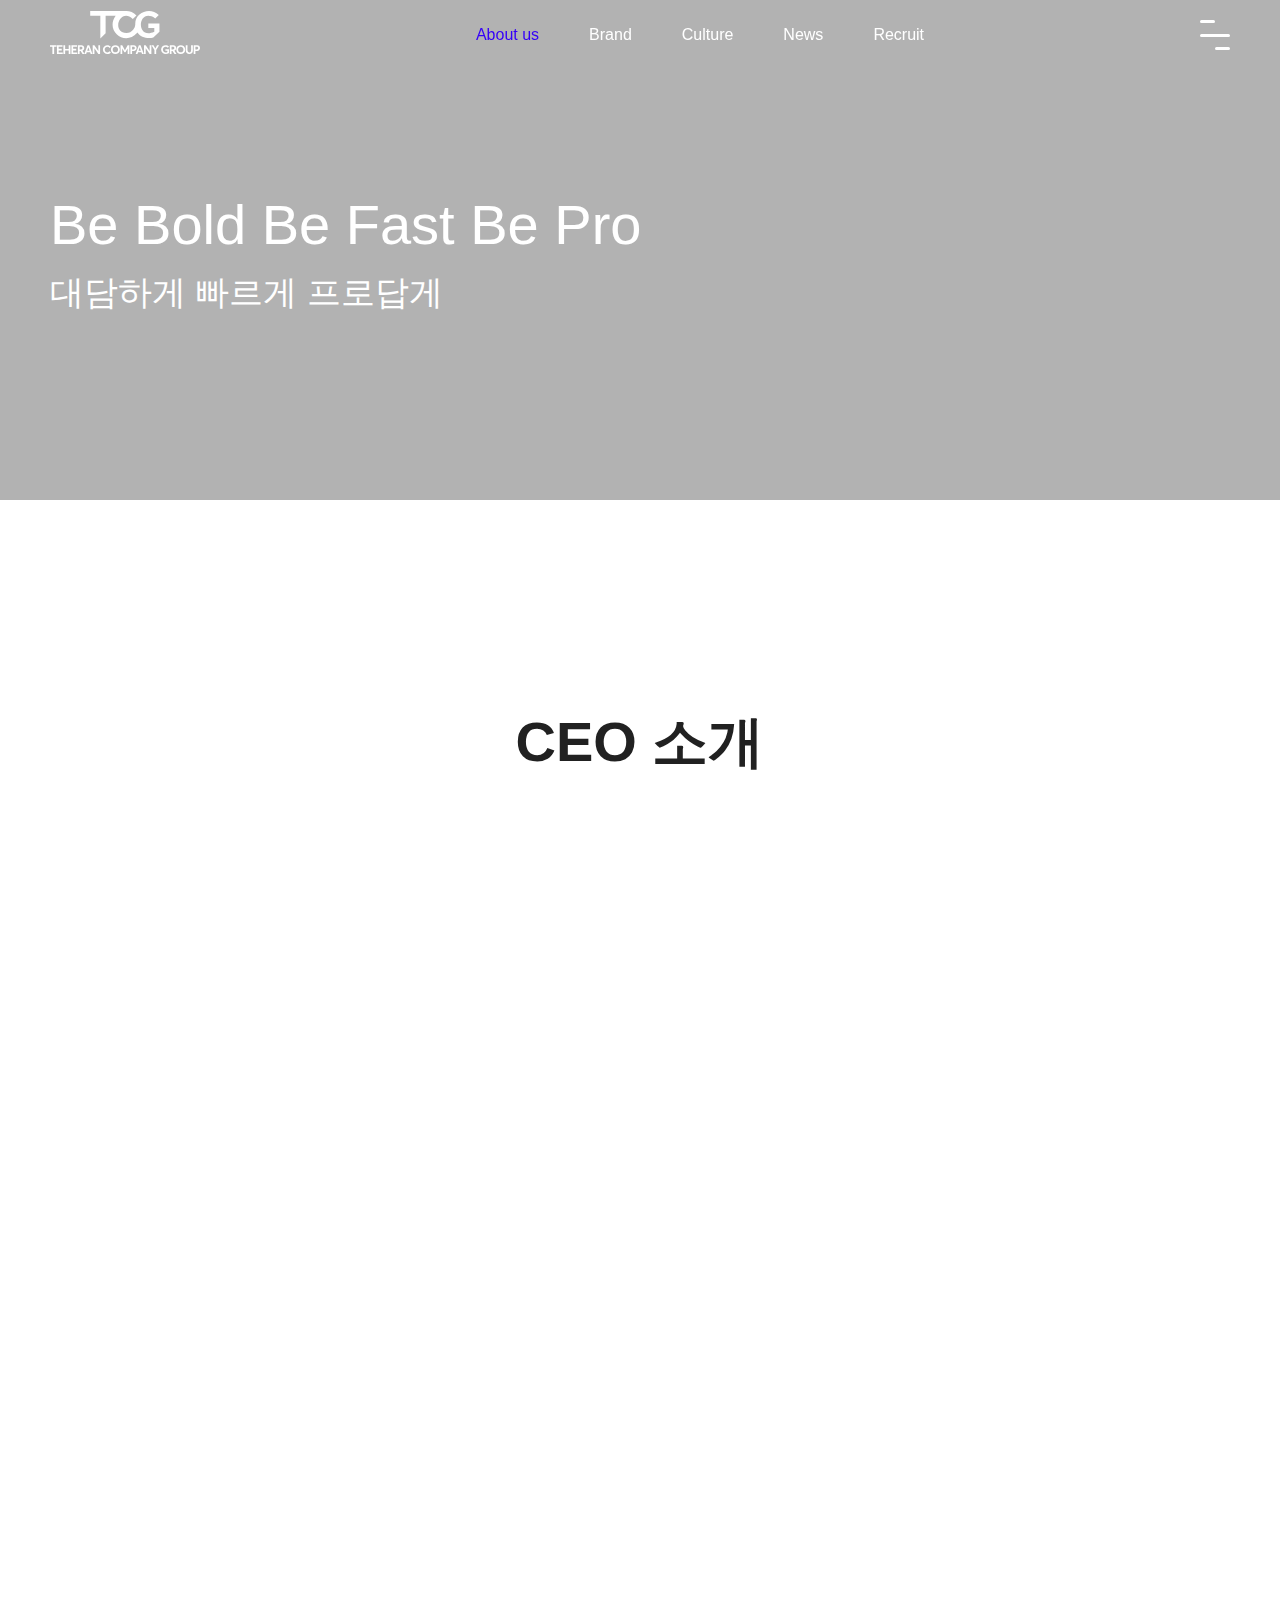
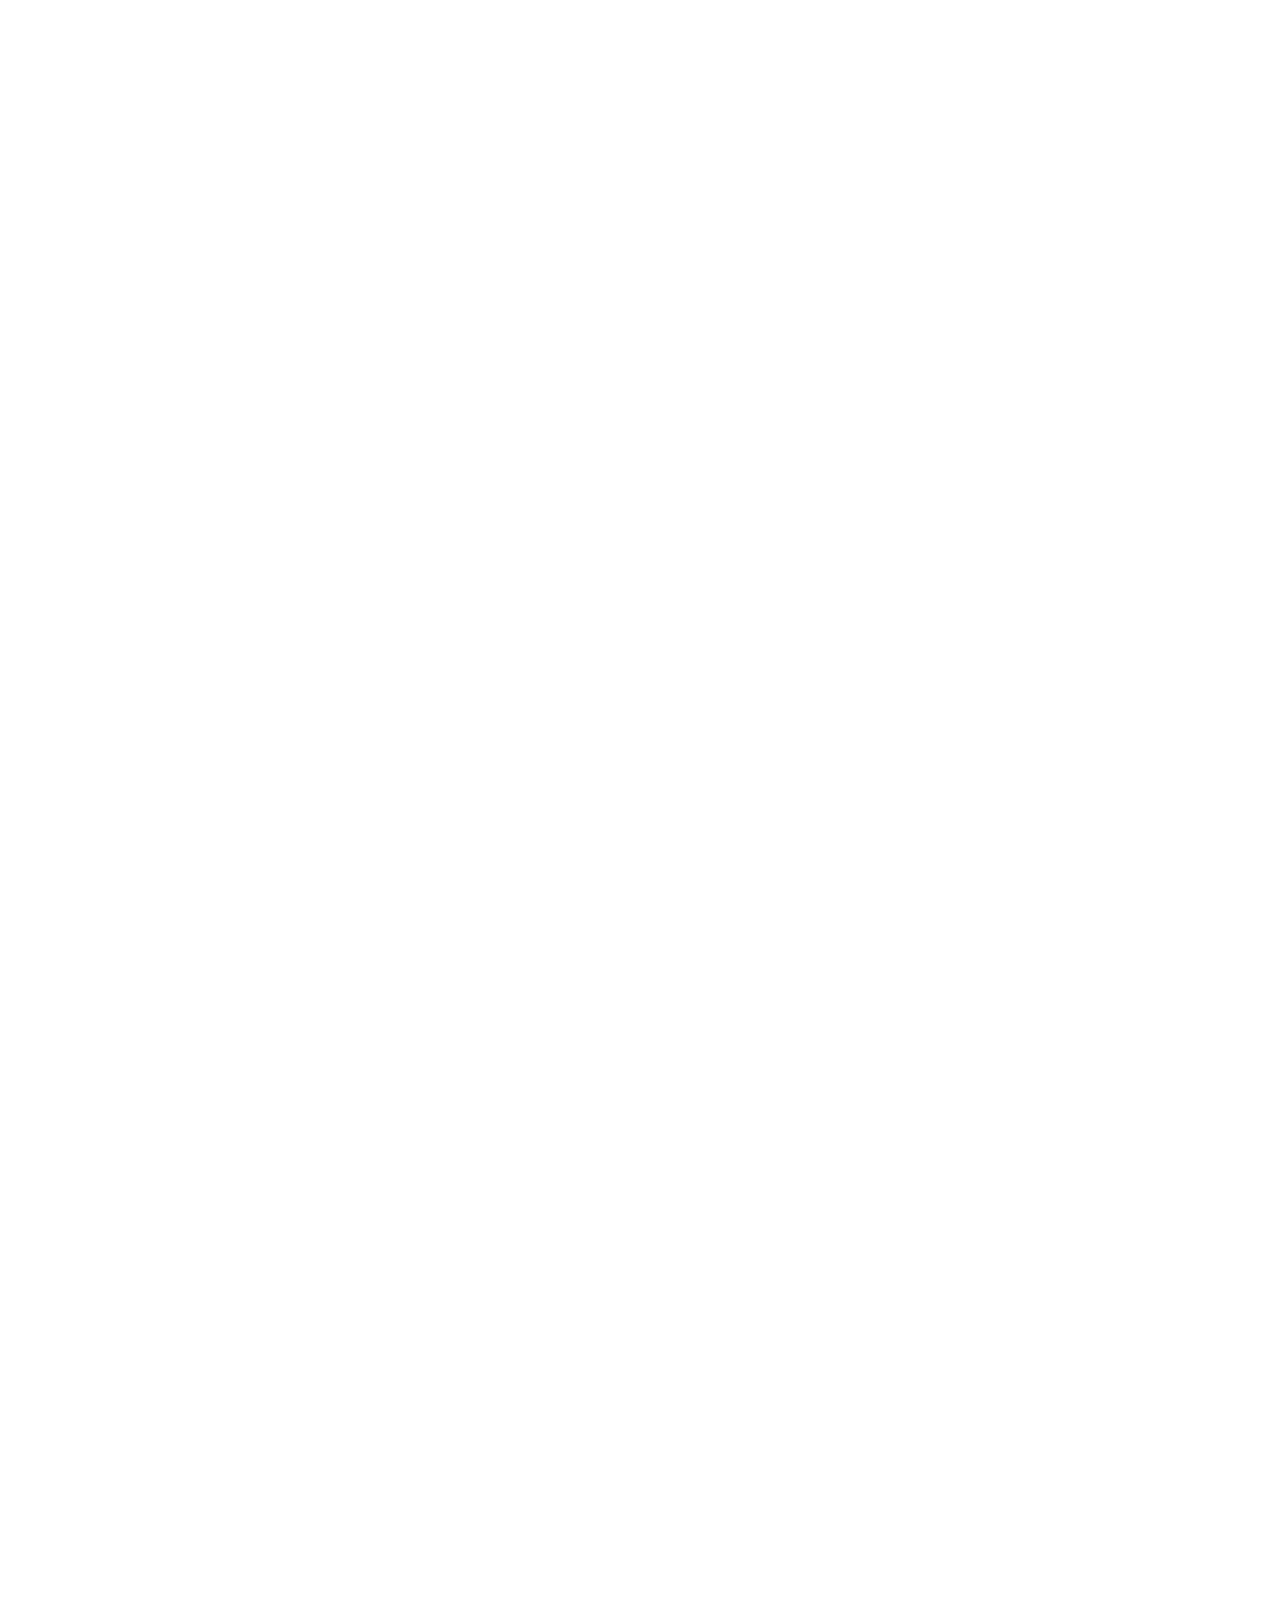
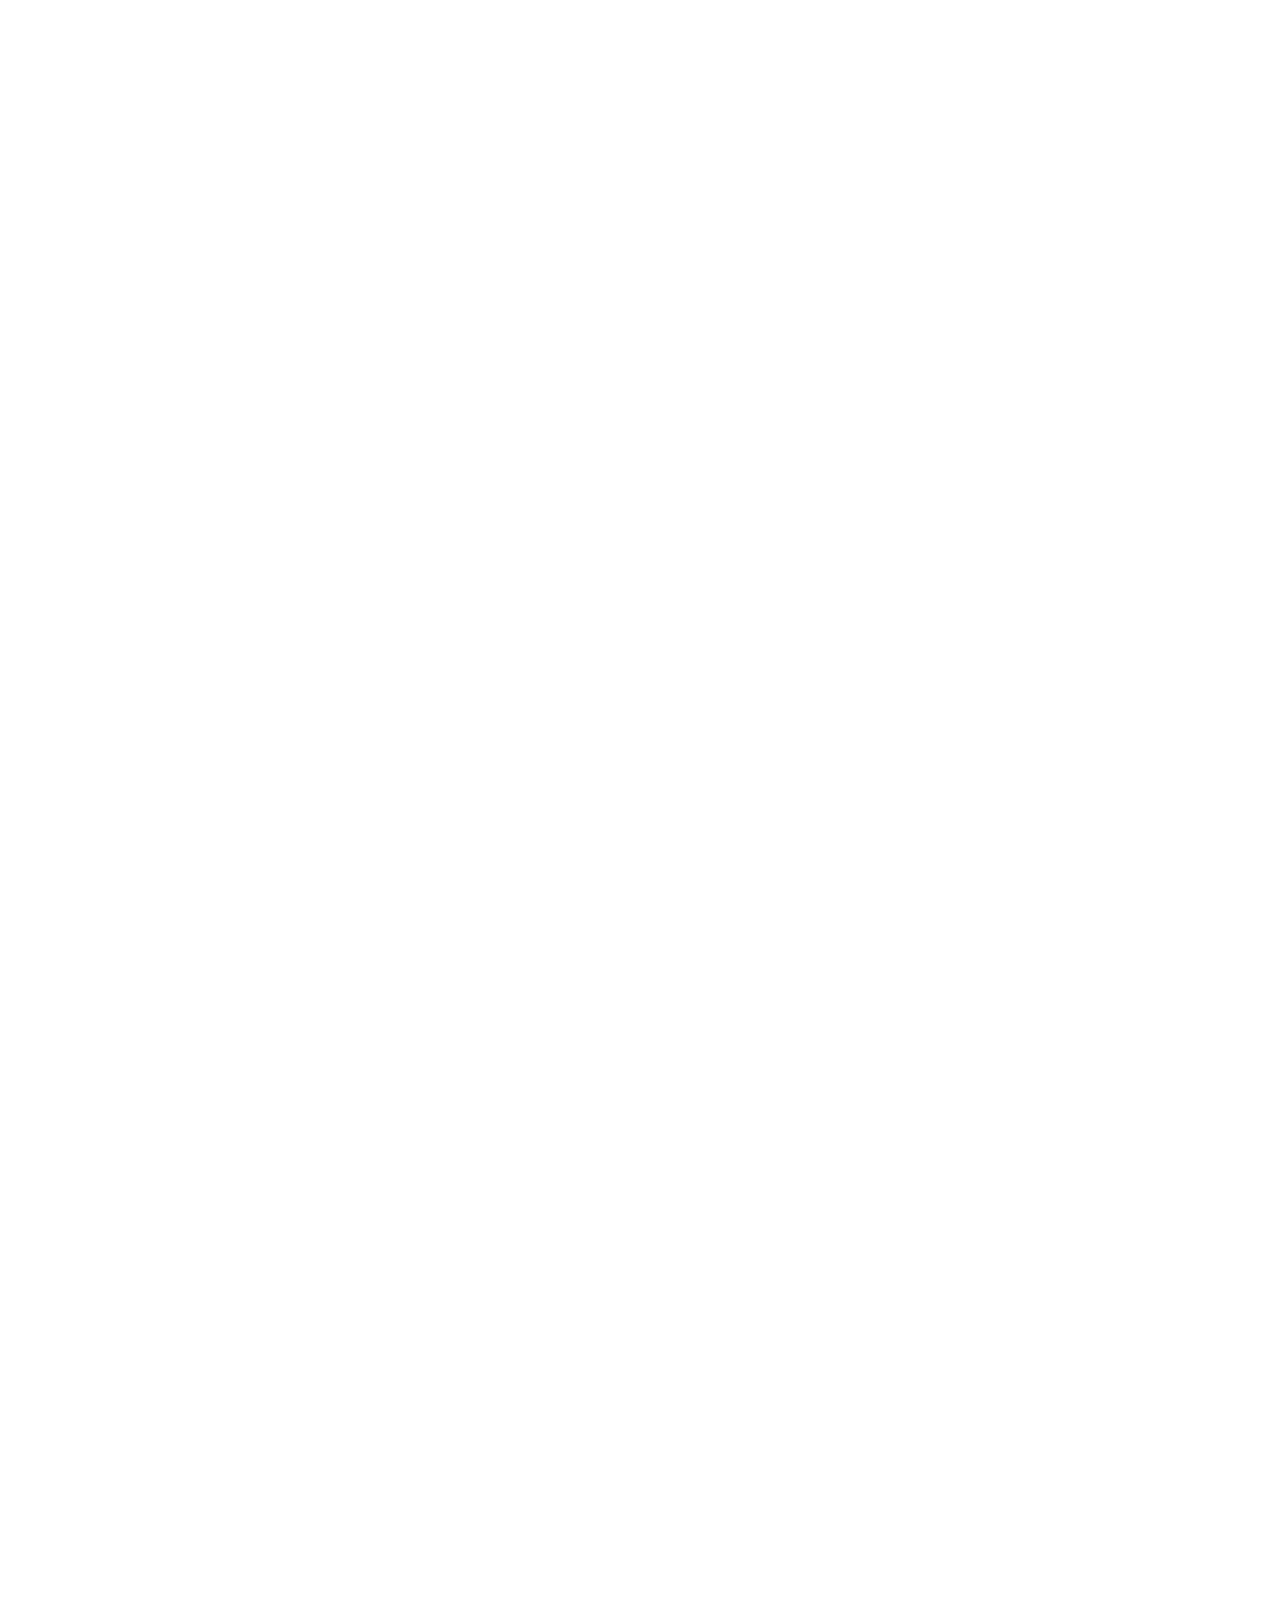
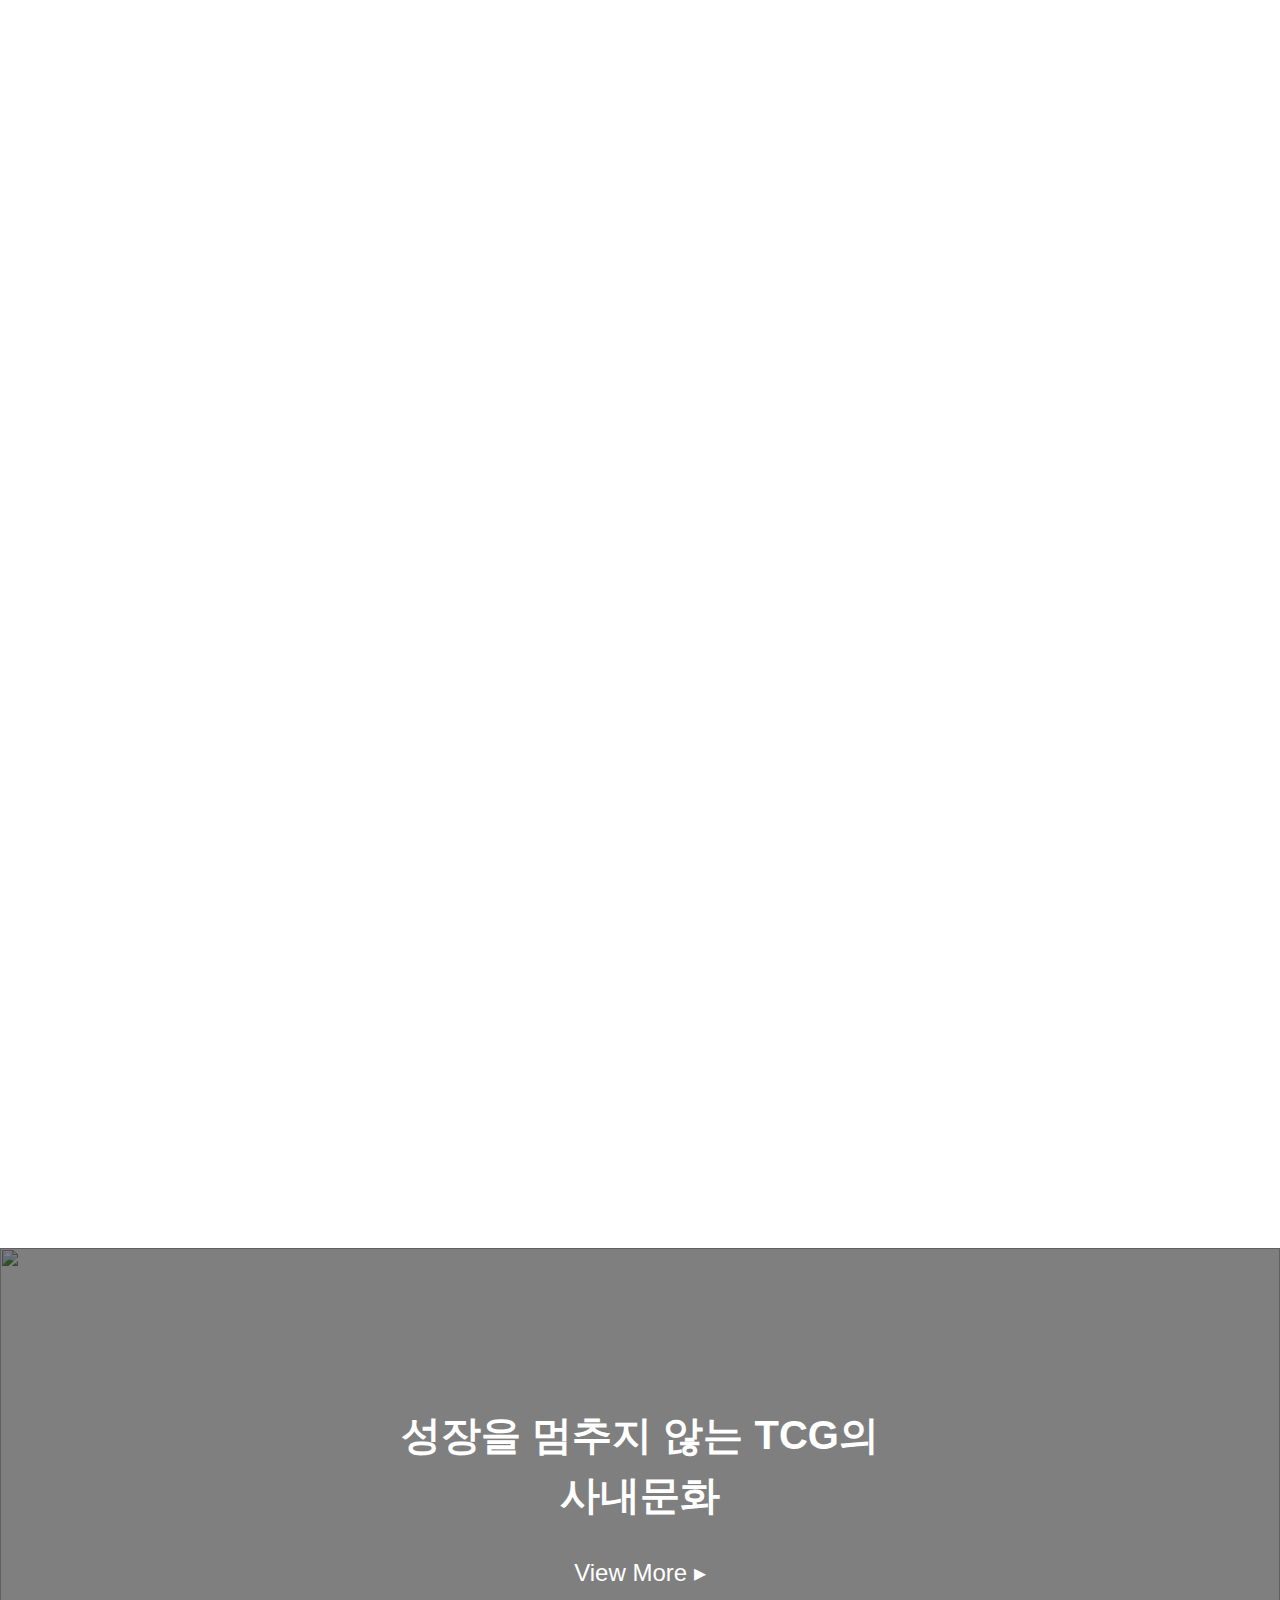
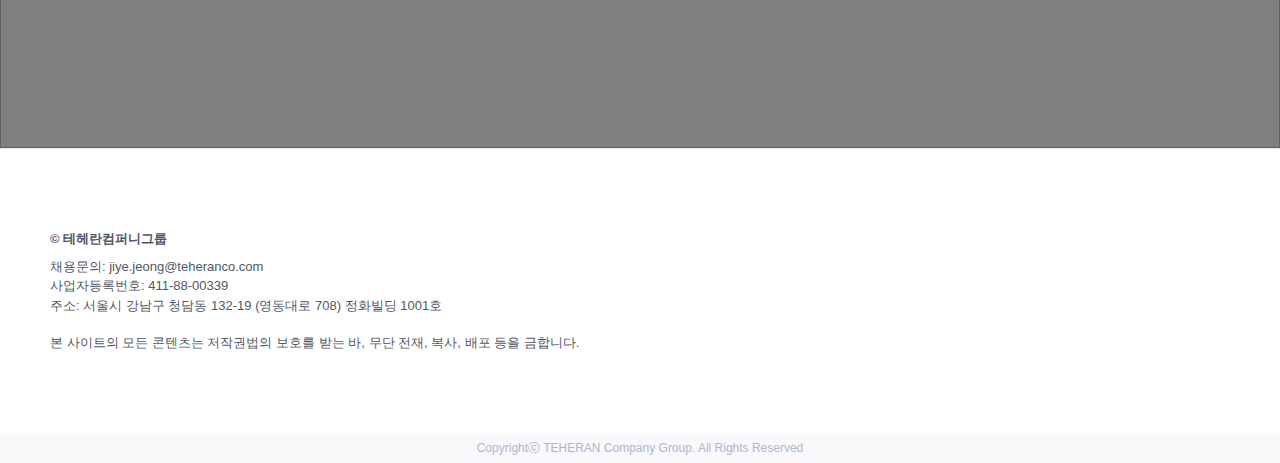
==== about.html @ 1af0328d "tcg_renewal" ====
<!DOCTYPE html>
<html lang="en">
    <head>
        <meta charset="UTF-8" />
        <meta name="viewport" content="width=device-width, initial-scale=1.0" />
        <title>테헤란컴퍼니그룹</title>

        <link rel="stylesheet" href="css/reset.css" />
        <link rel="stylesheet" href="css/common.css" />
        <link rel="stylesheet" href="css/about.css" />
        <link rel="stylesheet" href="https://cdn.jsdelivr.net/npm/swiper@11/swiper-bundle.min.css" />
        <link href="https://unpkg.com/aos@2.3.1/dist/aos.css" rel="stylesheet" />

        <link href="https://fonts.googleapis.com/css2?family=Bebas+Neue&display=swap" rel="stylesheet" />

        <script src="js/jquery-3.5.0.min.js"></script>
        <script src="js/jquery-ui.min.js"></script>
        <script src="js/common.js"></script>
        <script src="js/about.js"></script>

        <script src="https://cdn.jsdelivr.net/npm/swiper@11/swiper-bundle.min.js"></script>

        <script src="https://cdn.jsdelivr.net/npm/gsap@3.12.5/dist/gsap.min.js"></script>
        <script src="https://cdn.jsdelivr.net/npm/gsap@3.12.5/dist/ScrollTrigger.min.js"></script>
        <script src="https://unpkg.com/aos@2.3.1/dist/aos.js"></script>
    </head>

    <body>
        <div class="wrap about">
            <!-- 헤더영역 -->
            <header>
                <div class="header inner">
                    <h1 class="logo">
                        <a href="index.html"><img src="images/Total_logo1.svg" alt="로고" /></a>
                    </h1>
                    <nav>
                        <ul class="gnb">
                            <li><a href="about.html">About us</a></li>
                            <li><a href="brand.html">Brand</a></li>
                            <li><a href="culture.html">Culture</a></li>
                            <li><a href="news.html">News</a></li>
                            <li><a href="https://teherancompanygroup.ninehire.site" target="_blank">Recruit</a></li>
                        </ul>
                    </nav>
                    <div class="ham">
                        <div class="line-menu half start"></div>
                        <div class="line-menu"></div>
                        <div class="line-menu half end"></div>
                    </div>
                    <div class="ham_menu">
                        <ul class="ham_gnb">
                            <li><a href="about.html">About us</a></li>
                            <li><a href="brand.html">Brand</a></li>
                            <li><a href="culture.html">Culture</a></li>
                            <li><a href="news.html">News</a></li>
                            <li><a href="https://teherancompanygroup.ninehire.site" target="_blank">Recruit</a></li>
                        </ul>
                    </div>
                </div>
            </header>

            <!-- 어바웃 상단 배너 -->
            <div class="about_ban">
                <div class="txt_area">
                    <div class="inner">
                        <h2>Be Bold Be Fast Be Pro</h2>
                        <p>대담하게 빠르게 프로답게</p>
                    </div>
                </div>
                <div class="video_area">
                    <video autoplay loop muted playsinline>
                        <source src="images/about_video.mp4" type="video/mp4" />
                    </video>
                </div>
            </div>

            <div class="gap200"></div>

            <!-- CEO 소개 -->
            <div class="about_ceo">
                <div class="inner">
                    <div class="title_area" data-aos="fade-up" data-aos-duration="1000">
                        <h2>CEO 소개</h2>
                    </div>
                    <div class="ceo_area">
                        <div class="title_area">
                            <p data-aos="fade-up" data-aos-duration="1000">전효백 대표이사</p>
                            <h3 data-aos="fade-up" data-aos-duration="1000" data-aos-delay="100">
                                전효백 대표이사는 온라인마케팅 시장에서 실전마케터로 인정받는 몇 안되는 플레이어로서 강의와 경영 일선에서 직접 메가폰을 잡고 운영하고 있습니다.
                                <br /><br />
                                그간 연쇄창업을 통해 쌓인 노하우를 온전히 테헤란컴퍼니그룹을 성장시키는데 집중하고 있습니다.
                                <br /><br />
                                상품개발에도 뛰어난 감각을 보유해 전세계의 공장들과 OEM / ODM / JDM등을 진행하려 하고 있습니다.
                            </h3>
                        </div>

                        <div class="video_area" data-aos="fade-up" data-aos-duration="1000" data-aos-delay="500">
                            <video autoplay loop muted playsinline>
                                <source src="images/ceo_video.mp4" type="video/mp4" />
                            </video>
                        </div>
                    </div>
                </div>
            </div>

            <div class="gap200"></div>

            <!-- 회사 연혁 -->
            <div class="about_history" data-aos="fade-up" data-aos-duration="1000">
                <div class="title_area">
                    <h2>History</h2>
                </div>

                <!-- 히스토리  -->
                <div id="history_wrap">
                    <div class="year fixedBox">
                        <span class="fixedNum bebas-neue-regular">20</span>
                    </div>

                    <div id="histories">
                        <!-- 2024년 -->
                        <div class="year-flexbox" style="padding-top: 0">
                            <div class="year">24</div>
                            <ul class="history">
                                <li>
                                    <strong>12월</strong>
                                    <div class="contents">테헤란컴퍼니그룹 역삼동 사옥 이전</div>
                                </li>
                                <li>
                                    <strong>11월</strong>
                                    <div class="contents">
                                        식물성 멜라토닌 브랜드 '닥터풀리' 론칭<br />
                                        유기농 과·채주스 브랜드 '부자농부' 론칭
                                    </div>
                                </li>
                            </ul>
                        </div>

                        <!-- 2023년 -->
                        <div class="year-flexbox">
                            <div class="year">23</div>
                            <ul class="history">
                                <li>
                                    <strong>12월</strong>
                                    <div class="contents">기술혁신형 중소기업 INNOBIZ 인증</div>
                                </li>
                                <li>
                                    <strong>10월</strong>
                                    <div class="contents">
                                        환경경영시스템(ISO 14001) 인증 취득<br />
                                        품질경영시스템(ISO 9001) 인증 취득<br />
                                        안전보건경영시스템 인증서(ISO 45001) 인증 취득
                                    </div>
                                </li>
                                <li>
                                    <strong>09월</strong>
                                    <div class="contents">부동산 유튜브 채널 10만명 돌파</div>
                                </li>
                            </ul>
                        </div>

                        <!-- 2022년 -->
                        <div class="year-flexbox">
                            <div class="year">22</div>
                            <ul class="history">
                                <li>
                                    <strong>11월</strong>
                                    <div class="contents">특허등록(10-2472393)<br />하이브리드 온라인 교육 정보 제공 시스템 및 그 방법</div>
                                </li>
                                <li>
                                    <strong>07월</strong>
                                    <div class="contents">벤처기업 혁신성장유형 인증 취득</div>
                                </li>
                                <li>
                                    <strong>06월</strong>
                                    <div class="contents">러닝아넥스 리뉴얼 오픈(舊 전효백아카데미)</div>
                                </li>
                                <li>
                                    <strong>03월</strong>
                                    <div class="contents">프리미엄 건강식품 브랜드 '백년누리' 론칭</div>
                                </li>
                            </ul>
                        </div>

                        <!-- 2021년 -->
                        <div class="year-flexbox">
                            <div class="year">21</div>
                            <ul class="history">
                                <li>
                                    <strong>07월</strong>
                                    <div class="contents">안먹은걸로 브랜드모델 'SES 유진'</div>
                                </li>
                                <li>
                                    <strong>03월</strong>
                                    <div class="contents">베트남 고미몰 진출</div>
                                </li>
                            </ul>
                        </div>

                        <!-- 2020년 
                        <div class="year-flexbox">
                            <div class="year">20</div>
                            <ul class="history">
                                <li>
                                    <strong>12월</strong>
                                    <div class="contents">
                                        제57회 무역의 날 3천만불 수출의 탑 수상<br />
                                        연매출 200억원 돌파
                                    </div>
                                </li>
                                <li>
                                    <strong>11월</strong>
                                    <div class="contents">기업부설연구소 '글로벌피부과학연구원' 설립<br /></div>
                                </li>
                                <li>
                                    <strong>06월</strong>
                                    <div class="contents">포맨트 홍콩 자사몰 론칭</div>
                                </li>
                            </ul>
                        </div>-->

                        <!-- 2019년 -->
                        <div class="year-flexbox">
                            <div class="year">19</div>
                            <ul class="history">
                                <li>
                                    <strong>11월</strong>
                                    <div class="contents">'안먹은걸로' 네이버 실시간 검색어 1위</div>
                                </li>
                                <li>
                                    <strong>04월</strong>
                                    <div class="contents">LOTTE 롭스 전지점 입점</div>
                                </li>
                                <li>
                                    <strong>01월</strong>
                                    <div class="contents">'안먹은걸로' 세븐일레븐 명절세트 입점</div>
                                </li>
                            </ul>
                        </div>

                        <!-- 2018년 -->
                        <div class="year-flexbox">
                            <div class="year">18</div>
                            <ul class="history">
                                <li>
                                    <strong>11월</strong>
                                    <div class="contents">2018 BALACNE FESTIVAL 박람회 참가</div>
                                </li>
                                <li>
                                    <strong>05월</strong>
                                    <div class="contents">인포모셜 녹화홈쇼핑 런칭</div>
                                </li>
                                <li>
                                    <strong>04월</strong>
                                    <div class="contents">GS리테일 랄라블라 입점</div>
                                </li>
                            </ul>
                        </div>

                        <!-- 2017년 -->
                        <div class="year-flexbox">
                            <div class="year">17</div>
                            <ul class="history">
                                <li>
                                    <strong>06월</strong>
                                    <div class="contents">차세대 다이어트 식품 브랜드 '안먹은걸로' 론칭</div>
                                </li>
                                <li>
                                    <strong>05월</strong>
                                    <div class="contents">시치미뚝 사업자 설립</div>
                                </li>
                            </ul>
                        </div>

                        <!-- 2016년 -->
                        <div class="year-flexbox">
                            <div class="year">16</div>
                            <ul class="history">
                                <li>
                                    <strong>06월</strong>
                                    <div class="contents">주식회사 괜찮은마케팅 법인 설립</div>
                                </li>
                            </ul>
                        </div>

                        <!-- 2015년 -->
                        <div class="year-flexbox">
                            <div class="year y15">15</div>
                            <ul class="history">
                                <li>
                                    <strong>09월</strong>
                                    <div class="contents">‘네이버 상위노출의 모든 것‘ 도서 발행</div>
                                </li>
                            </ul>
                        </div>
                    </div>
                </div>
            </div>
            <div class="gap200"></div>

            <!-- 어바웃 하단 배너 -->
            <div class="about_ban2">
                <div class="txt_area">
                    <div class="inner">
                        <h2>성장을 멈추지 않는 TCG의<br>사내문화</h2>
                        <p><a href="culture.html">View More ▸</a></p>
                    </div>
                </div>
                <div class="img_area">
                    <img src="images/about_img.jpg" alt="">
                </div>
            </div>

            <!-- 푸터영역 -->
            <footer>
                <div class="inner">
                    <div class="footer_wrap">
                        <address>
                            <ul>
                                <li>© 테헤란컴퍼니그룹</li>
                                <li>채용문의: jiye.jeong@teheranco.com</li>
                                <li>사업자등록번호: 411-88-00339</li>
                                <li>주소: 서울시 강남구 청담동 132-19 (영동대로 708) 정화빌딩 1001호</li>
                                <li>본 사이트의 모든 콘텐츠는 저작권법의 보호를 받는 바, 무단 전재, 복사, 배포 등을 금합니다.</li>
                            </ul>
                        </address>
                    </div>
                </div>
                <div class="copy">Copyrightⓒ TEHERAN Company Group. All Rights Reserved</div>
            </footer>
        </div>
    </body>
</html>
---- css/common.css ----
@charset "utf-8";

/**********************************공통영역**********************************/
html,body {width: 100%; height: 100%; margin: 0 auto; min-width: 320px; color: #212121;}

html{font-size: 62.5%;}
body {font-size: 1.6rem; /*16px*/}
body.no-scroll {overflow: hidden; /* 페이지 스크롤 막기 */}


a {text-decoration: none; color: #222;}
.inner {max-width: 1520px;/*최대너비*/ margin: 0 auto; padding: 0 5.0rem; position: relative;}
.wrap { min-width: 320px;}
.pointColor {color: #3500f8;}

.gap100{height:10rem;}
.gap200{height:20rem;}

.title_area h2{font-size: 5.6rem; margin-bottom: 10.0rem; text-align: center;}

/**********************************헤더영역**********************************/
header {position: fixed; z-index:2; top:0; left:0; right:0; transition:all 0.3s ease; /* 트랜지션 효과 추가 */}
header.fixed {background-color: #fff;transition: all 0.3s ease; /* 트랜지션 효과 추가 */ box-shadow: 0px 5px 5px rgba(0, 0, 0, 0.2);}

.header {height:7.0rem; display:flex; align-items:center; justify-content:space-between;}
.header .logo {width: 15rem;}

.gnb::after {content: ""; display: block; clear: both;}
.gnb li {margin-left: 5.0rem; float: left;}
.gnb li:first-child{margin-left: 0;}
.gnb li a {display: block; color: #fff;}
.gnb li a:hover {color: #3500f8;transition: all 0.3s ease; /* 트랜지션 효과 추가 */}

header.fixed .gnb li a:hover {color: #3500f8;transition: all 0.3s ease; /* 트랜지션 효과 추가 */}
header.fixed .gnb li a {color: #000;}





/*햄버거 버튼*/
.ham {width: 30px; height: 30px; display: flex; flex-direction: column; justify-content: space-between; cursor: pointer; transition: transform 330ms ease-out; z-index: 1;}
.ham.avtive {transform: rotate(-45deg);  }
  
.ham .line-menu {background-color: #fff; border-radius: 5px; width: 100%; height: 3px;}
.ham .line-menu.half {width: 50%;}
.ham .line-menu.start {transition: transform 330ms cubic-bezier(0.54, -0.81, 0.57, 0.57); transform-origin: right;}
.ham .line-menu.end {align-self: flex-end; transition: transform 330ms cubic-bezier(0.54, -0.81, 0.57, 0.57); transform-origin: left;} 

.ham.avtive .line-menu {background-color: #fff;}
.ham.avtive .line-menu.start {transform: rotate(-90deg) translateX(1px);}
.ham.avtive .line-menu.end {transform: rotate(-90deg) translateX(-2px);}

header.fixed .ham .line-menu {background-color: #000;}
header.fixed .ham.avtive .line-menu {background-color: #fff;}



/*햄버거 버튼 클릭시 풀스크린 메뉴*/
.ham_menu{background: #000; width:100%; height:100%; position:fixed; top:0; left:0; 
    transition: all 0.7s ease-in-out; overflow: hidden; text-align: center; visibility: hidden; opacity: 0;
}

.ham_menu .ham_gnb {position: relative; top: 50%; transform: translateY(-50%); display:inline-block;}
.ham_menu .ham_gnb a {color: #ffffff; display: block; font-size: 2.5rem; font-weight: bold; padding: 1rem 1rem;text-decoration: none; text-transform: uppercase;}
.ham_menu .ham_gnb a {-webkit-transform: translateZ(0);transition: opacity 0.3s ease-in-out;}
.ham_menu .ham_gnb:hover a {opacity: 0.5;}
.ham_menu .ham_gnb a:hover {opacity: 1;}
.ham_menu .ham_gnb a:first {padding-top: 0;}

.ham_menu.open {opacity: 1;visibility: visible;}
.ham_menu.open li {animation-duration: 1s; animation-fill-mode: both; animation-name: fadeInUp;}
.ham_menu.open li:nth-child(1){animation-delay: 0.1s;}
.ham_menu.open li:nth-child(2){animation-delay: 0.2s;}
.ham_menu.open li:nth-child(3) {animation-delay: 0.3s;}
.ham_menu.open li:nth-child(4) {animation-delay: 0.4s;}
.ham_menu.open li:nth-child(5) {animation-delay: 0.5s;}
.ham_menu.open li:nth-child(6) {animation-delay: 0.6s;}
.ham_menu.open li:nth-child(7) {animation-delay: 0.7s;}
.ham_menu.open li:nth-child(8) {animation-delay: 0.8s;}
.ham_menu.open li:nth-child(9) {animation-delay: 0.9s;}
.ham_menu.open li:nth-child(10) {animation-delay: 1s;}


@keyframes fadeInUp {
    0% {
      opacity: 0;
      -webkit-transform: translate3d(0, 100%, 0);
      -ms-transform: translate3d(0, 100%, 0);
      transform: translate3d(0, 100%, 0);
    }
  
    100% {
      opacity: 1;
      -webkit-transform: none;
      -ms-transform: none;
      transform: none;
    }
}


.gnb a.active, .ham_gnb a.active, header.fixed .gnb li a.active {color: #3500f8;}


/**********************************푸터**********************************/
footer {
    margin-top: auto;
    width: 100%;
    border-top: 1px solid rgb(233, 233, 240);
}
.footer_wrap {line-height: 1.5; padding:5.0rem 0;}


address {
   color:#505766; font-size: 1.3rem;
   padding: 3.0rem 0;
}
address ul li:first-child {
   margin-bottom: 0.8rem; font-weight: bold;
}
address ul li:last-child{margin-top:1.8rem;}
.copy{
    color: #AFB5ce;
    text-align: center;
    height: 30px;
    min-height: 30px;
    line-height: 30px;
    background: rgb(249, 249, 251);
    margin-top: auto;
font-size: 12px;}
---- css/about.css ----
@charset "utf-8";

.bebas-neue-regular {
    font-family: "Bebas Neue", sans-serif;
    font-weight: 400;
    font-style: normal;
}

/**********************************어바웃 상단 비디오 배너**********************************/
.about_ban {position: relative;height: 50rem;}


.about_ban .txt_area { position: absolute; top: 50%; left: 0; right: 0; z-index: 1; transform: translateY(-50%); color: #fff;}
.about_ban .txt_area h2{font-size: 5.6rem; font-weight: 500;}
.about_ban .txt_area p{font-size: 3.4rem; font-weight:500;}

.about_ban .video_area::before {
  content: ""; /* 가상 요소를 생성합니다. */
  background-color: #000; /* 배경색을 설정합니다. */
  opacity: 0.3;
  position: absolute; /* 가상 요소를 비디오 컨테이너 내부에 절대적으로 배치합니다. */
  top: 0;
  left: 0;
  width: 100%;
  height: 100%;
}

.about_ban .video_area video {
  width: 100%; height: 50rem; object-fit: cover;
}


/**********************************CEO 소개**********************************/
.about_ceo{}
.about_ceo .ceo_area{display: flex;align-items:center; justify-content: space-between;align-items:flex-end;}
.about_ceo .ceo_area .title_area{width: 40%;}
.about_ceo .ceo_area .title_area h3{font-size: 2.4rem; font-weight: normal;}
.about_ceo .ceo_area .title_area p{font-size: 4.0rem; font-weight: bold;margin-bottom:5.0rem;}

.ceo_area .video_area{width: 50%; height: auto;}
.ceo_area .video_area video {width: 100%; object-fit: cover;}


/**********************************회사 연혁**********************************/
.history_wrap{position: relative; max-width: 1120px; margin:0 auto;}
#histories { width: calc(100% - 20.0rem); display: flex; flex-wrap: wrap; } 

.fixedBox { top: 40vh; left: 0; float: left; } 
.fixedBox.sticky { position: sticky;} 
#histories .year-flexbox { display: flex; width:100%; border-bottom: 1px solid #dedede; padding:100px 0; align-items: center;} 
#histories .year-flexbox .year { padding-right:10.0rem;font-family: "Bebas Neue", sans-serif; } 
.year { font-size:18.0rem; font-weight: 400; } 
.visible.fixedNum { position: fixed; bottom: 0; left: auto; font-family: "Bebas Neue", sans-serif;} 
 .absolute.fixedNum { position: absolute; bottom: 197px; } 
#histories .year-flexbox:last-child { padding-bottom: 0; border-bottom: 0; } 
#histories .history { margin-bottom: 200px; } 
#histories .history .ico { padding-bottom: 15px; display: inline-block; padding-right: 15px; width:130px; } 
#histories .history .ico.nerdy { width:100px; } 
#histories .history .ico img { width:100%; vertical-align: middle; } 
#histories .history:last-child { margin-bottom: 0; } 
#histories .history strong { float: left; width: 53px; object-fit: contain; font-family: "Noto Sans KR", sans-serif; font-size: 18px; font-weight: 600; font-stretch: normal; font-style: normal; line-height: 3; letter-spacing: normal; text-align: left; color: #999999; } 
#histories .history .contents { margin-left: 38px;width: calc(100% - 53px);object-fit: contain; font-size: 18px; font-weight: 400; font-stretch: normal; font-style: normal; line-height: 1.5; text-align: left; color: #000; } 
.history li { display: flex; clear: both; align-items: baseline; } 
.history li:after { display: block; clear: both; content: ""; } 
#history_wrap { position: relative; max-width: 1120px; margin: 0 auto; } 
#history_wrap .fixedNum { display: block; } 
#history_wrap #year { transition: 0.5s; position: absolute; object-fit: contain; font-size: 220px; font-weight: 400; line-height: 0.48; letter-spacing: -0.01em; text-align: right; color: #000; top: 0; left: 0; } 
#content .container { transform: none !important; } 
#history_wrap #year.fixed { position: fixed; top: 170px; left: auto; } 
#history_wrap #year.absolute { position: absolute; top: auto; bottom: 350px; } 
#history_wrap #year .letter { float: left; } 




@media all and (max-width: 1280px){

.sc-candidate .content-wrap, #history_wrap { max-width: 90%; } 

#histories .history strong { width:50px; } 
#history_wrap #year { font-size:180px; } 
.sc-brand-slide { flex-direction: column; } 
 .sc-brand-slide .img-slide-wrap { padding: 40px 0 30px; } 
.sc-brand-slide .txt, .sc-brand-slide .img-slide-wrap { width: 100%; } 
.sc-brand-slide .swiper-slide { width:27%; height:400px; } 
.sc-brand-slide .swiper-slide-active { width:50%; } 
.sc-candidate .content-wrap .flex-box .txt-box { width: calc(100% - 40% ); } 
.sc-candidate .content-wrap .flex-box .img-box { width: 40%; } 
.list-tit { font-size: 16px; } 
.list-desc { font-size:14px; line-height: 25px; } 
.sc-candidate .content-wrap .tit-box { padding-bottom: 30px; } 
.sc-candidate .content-wrap .tit-box .tit { font-size:30px; } 
.sc-candidate .content-wrap .tit-box .desc { font-size:18px; } 
 }
@media all and (max-width: 1024px) {
 }
 
@media all and (max-width: 900px){
 .sc-inform-top .title-wrap { font-size:60px; } 
.sc-inform-intro { padding: 27% 5% 10%; } 
.sc-inform-intro .txt-wrap { font-size: 60px; } 
.sc-inform-intro .img-wrap .img-box.img01, .sc-inform-intro .img-wrap .img-box.img01 img { width: max(16vw, 300px); } 
.sc-inform-intro .img-wrap .img-box.img02, .sc-inform-intro .img-wrap .img-box.img02 img { width: max(17.416667vw, 180px); } 
.sc-inform-intro .img-wrap .img-box.img03 { margin: 9px 0 0 -24px; } 
 }
@media all and (max-width: 768px) {.pc { display: none!important; } 
.history.pc { display: none; } 
#main .mobile { display: block; padding-right:20px; } 
.sc-inform-top .main-txt { font-size: 46px; } 
.sc-inform-top .title-wrap { font-size: 46px; top:auto; bottom: 0; flex-direction: column; } 
.sc-inform-top .title-wrap .line-txt1 { padding-left: 10%; } 
.sc-inform-top .title-wrap .line-txt2 { text-align: right; padding-right: 7%; } 
.sc-inform-top .split-wrap { margin-left: -11px; } 
.sc-inform-intro { padding: 60% 0 15%; } 
#main .sc-inform-intro.mobile{    padding-right: 0;}
#main .sc-inform-intro .txt-effects{          padding:0 16px 0 24px;
    box-sizing: border-box;}
.sc-inform-intro .split-wrap { margin-left: -15px; font-size: 39px; } 
.sc-inform-intro .img-wrap { position: relative; height: auto; } 
.sc-inform-intro .img-wrap .img-box.img01, .sc-inform-intro .img-wrap .img-box.img01 img { width:70vw; margin: 25px auto; } 
.sc-inform-intro .img-wrap .img-box:nth-child(1) .txt { width:120%; text-align:center; font-size:16px; line-height: 24px; } 
.sc-inform-intro .img-wrap .img-box.img02 { position:static; width: 42vw; float: right; margin-right: 5%; margin-top: -32%; } 
.sc-inform-intro .img-wrap .img-box.img02 img { width: 42vw; } 
.sc-inform-intro .img-wrap .img-box.img03 { position:static; width:52vw; margin-left: 5%; } 
.sc-inform-intro .img-wrap .img-box.img03 img { width:52vw; } 
.sc-inform-intro .img-wrap .txt { width:100vw; font-size: 16px; text-align:center; line-height: 150%;        padding: 0 16px; } 
.sc-inform-intro .img-wrap .txt.txt02 { padding: 28% 16px 22%; } 
.sc-inform-intro .img-wrap .txt br,
        .sc-inform-intro .img-wrap .txt.txt02 br{display:none;}
        
.sc-inform-intro .txt-wrap { margin-bottom: 30px; } 
.sc-inform-intro .txt-wrap .split-wrap-mobile { margin-bottom: -20px; } 
.sc-brand-slide { flex-direction: column; padding: 100px 0; } 
.sc-brand-slide .img-slide-wrap { width:100%; } 
.sc-brand-slide .swiper-slide-active { } 
.sc-brand-slide .btn-wrap.mobile { display: flex!important; justify-content: space-evenly; padding-top: 17px; } 
.sc-brand-slide .swiper-slide { height: 55vh; } 
.sc-brand-slide .swiper-button-presssv { margin-right: 42%; } 
.sc-brand-slide .txt { width:100%; padding-left: 0; padding: 0 5%; } 
.sc-brand-slide .txt .brand-tit { font-size:30px; padding-bottom: 13px; } 
.sc-brand-slide .txt .brand-desc { font-size:14px; line-height: 25px; } 
.sc-brand-slide .brand_wrap { flex-direction: column } 
.sc-brand-slide .brand_link_wrap { width: calc(100% - 20px); left: 20px; bottom: 20px; } 
.sc-brand-slide .brand_link_wrap .brand_sub { font-size:12px; } 
.sc-brand-slide .brand_wrap .brand_tit { font-size:20px; bottom: 20px; padding-bottom: 20px; } 
.sc-brand-slide .brand_wrap .brand_desc { font-size:12px; text-align: right; padding-right: 18px; } 
.sc-brand-slide .swiper-button-prev { background: url(../img/brand_left.png) no-repeat center; background-size: cover; } 
.sc-brand-slide .swiper-button-next { background: url(../img/brand_right.png) no-repeat center; background-size: cover; } 
.sc-history .page_title { padding-bottom: 40px; } 
.sc-history .page_title .category { padding:80px 0 10px; font-size: 30px; line-height: 40px; } 
.sc-history .page_title .sub_tit { font-size:18px; } 
.sc-candidate .content-wrap, #history_wrap { max-width: 100%; } 
#histories .year-flexbox { width:100%; padding: 40px 0 50px; flex-direction: column; } 
.history.mobile { width:50%; float:right; padding-right:20px; padding-bottom:100px; } 
.history.mobile strong { object-fit: contain; font-size: 14px; font-weight: 600; font-stretch: normal; font-style: normal; line-height: 44px; letter-spacing: normal; text-align: left; color: #999999; } 
.history.mobile .contents { font-size: 14px; font-weight: 500; margin-left: 4px; line-height: 150%; text-align: left; color: #000; width: 100%; word-break: keep-all; } 
#history_wrap { padding:20px; } 
#history_wrap .year { object-fit: contain; width: 50%; font-size: 125px; font-weight: 400; font-stretch: normal; font-style: normal; line-height: 1; letter-spacing: normal; text-align: center; color: #000; } 
 #histories { width: 50%; } 
 #histories .year-flexbox .year { padding-right: 0; text-align: left; } 

 #histories .history { margin-bottom: 74px; } 
/* #histories .year-flexbox:last-child { padding-bottom: 100px; } */
 #history_wrap .fixedNum { text-align: right; } 
 #histories .history .ico.nerdy { width:46%; } 
 .history .ico { width: 130px; padding: 10px 5px 10px; } 
 #histories .history .ico.size2 { width:100px; } 
 #histories .history .ico.size { width:50px; padding: 0; } 
 .history .ico img { width:100%; vertical-align: middle; } 
 #histories .history strong { object-fit: contain; font-size: 14px; font-weight: 600; font-stretch: normal; font-style: normal; line-height: 44px; letter-spacing: normal; text-align: left; } 
 #histories .history .contents { font-size: 14px; margin-left: 4px; text-align: left; color: #000; width: 100%; word-break: keep-all; } 
 /* #histories .history:last-child { padding-bottom: 100px; } */
 .history li { flex-direction: column; } 
 
.sc-candidate { padding:100px 0; } 
.sc-candidate .content-wrap { padding:0 20px; } 
.sc-candidate .content-wrap .flex-box { flex-direction: column; padding-top: 0px; } 
.sc-candidate .content-wrap .flex-box .txt-box { width:100%; } 
.sc-candidate .content-wrap .flex-box .img-box { width:100%; margin-left:0; } 
.sc-candidate .content-wrap .flex-box .img-box img { width:100%; } 
.list-tit { line-height: 23px; } 
.list-desc { padding: 0; } 
.list-desc img { padding:20px 0; } 
 #myImg { display: none; } 
 }
@media all and (max-width: 640px){
 .sc-inform-intro .img-wrap { position: relative; } 
.sc-brand-slide .swiper-slide { height: 48vh; } 
 }
.split-wrap { display: inline-block; position: relative; margin-left: -1.7vw; overflow: hidden; } 

.swiper-button-prev:after, .swiper-rtl .swiper-button-next:after, .swiper-button-next:after, .swiper-rtl .swiper-button-prev:after { content: none!important; } 




/**********************************어바웃 하단 배너**********************************/
.about_ban2 {position: relative;height: 50rem; text-align: center;}

.about_ban2 .txt_area { position: absolute; top: 50%; left: 0; right: 0; z-index: 1; transform: translateY(-50%); color: #fff;}
.about_ban2 .txt_area h2{font-size: 4.0rem;}
.about_ban2 .txt_area p{font-size: 2.4rem; margin-top:3.0rem;}
.about_ban2 .txt_area a{color: #fff;}

.about_ban2 .img_area::before {
  content: ""; /* 가상 요소를 생성합니다. */
  background-color: #000; /* 배경색을 설정합니다. */
  opacity: 0.5;
  position: absolute; /* 가상 요소를 비디오 컨테이너 내부에 절대적으로 배치합니다. */
  top: 0;
  left: 0;
  width: 100%;
  height: 100%;
}

.about_ban2 .img_area img {width: 100%; height: 50rem; object-fit: cover;}
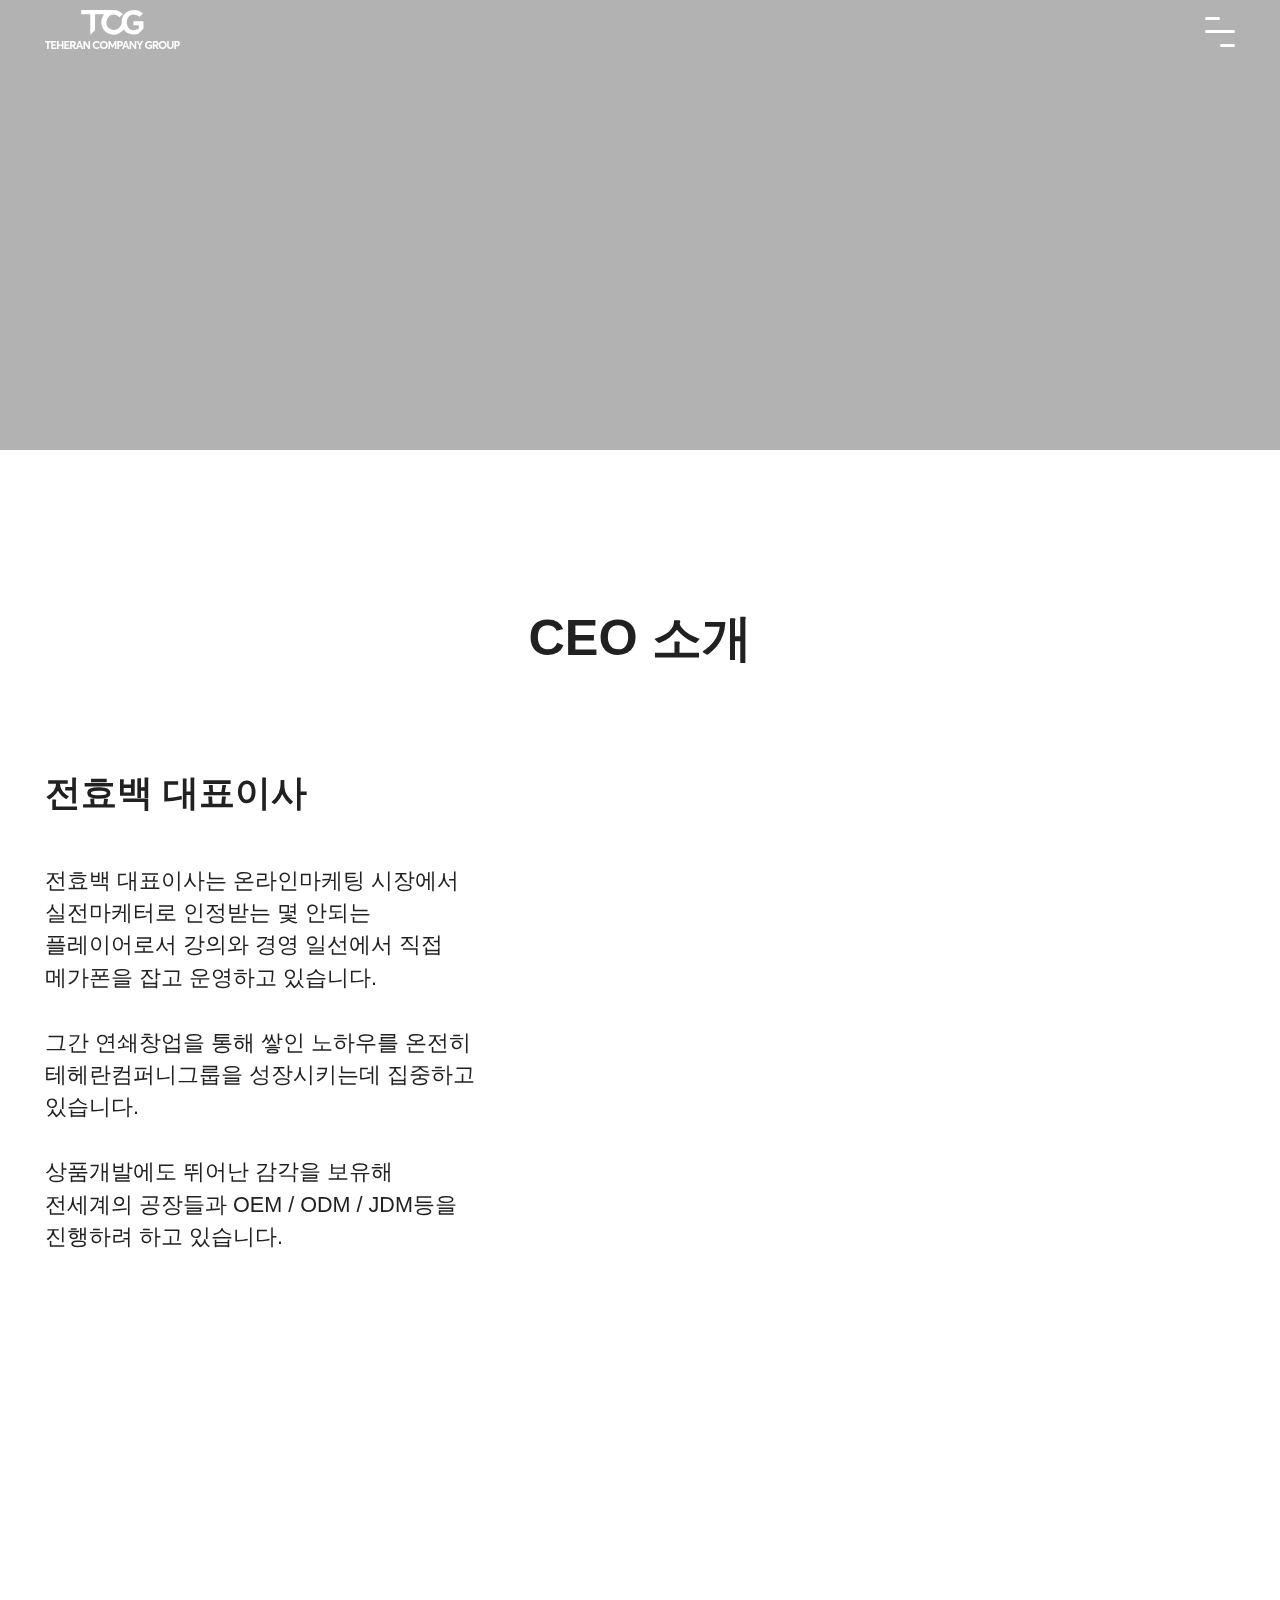
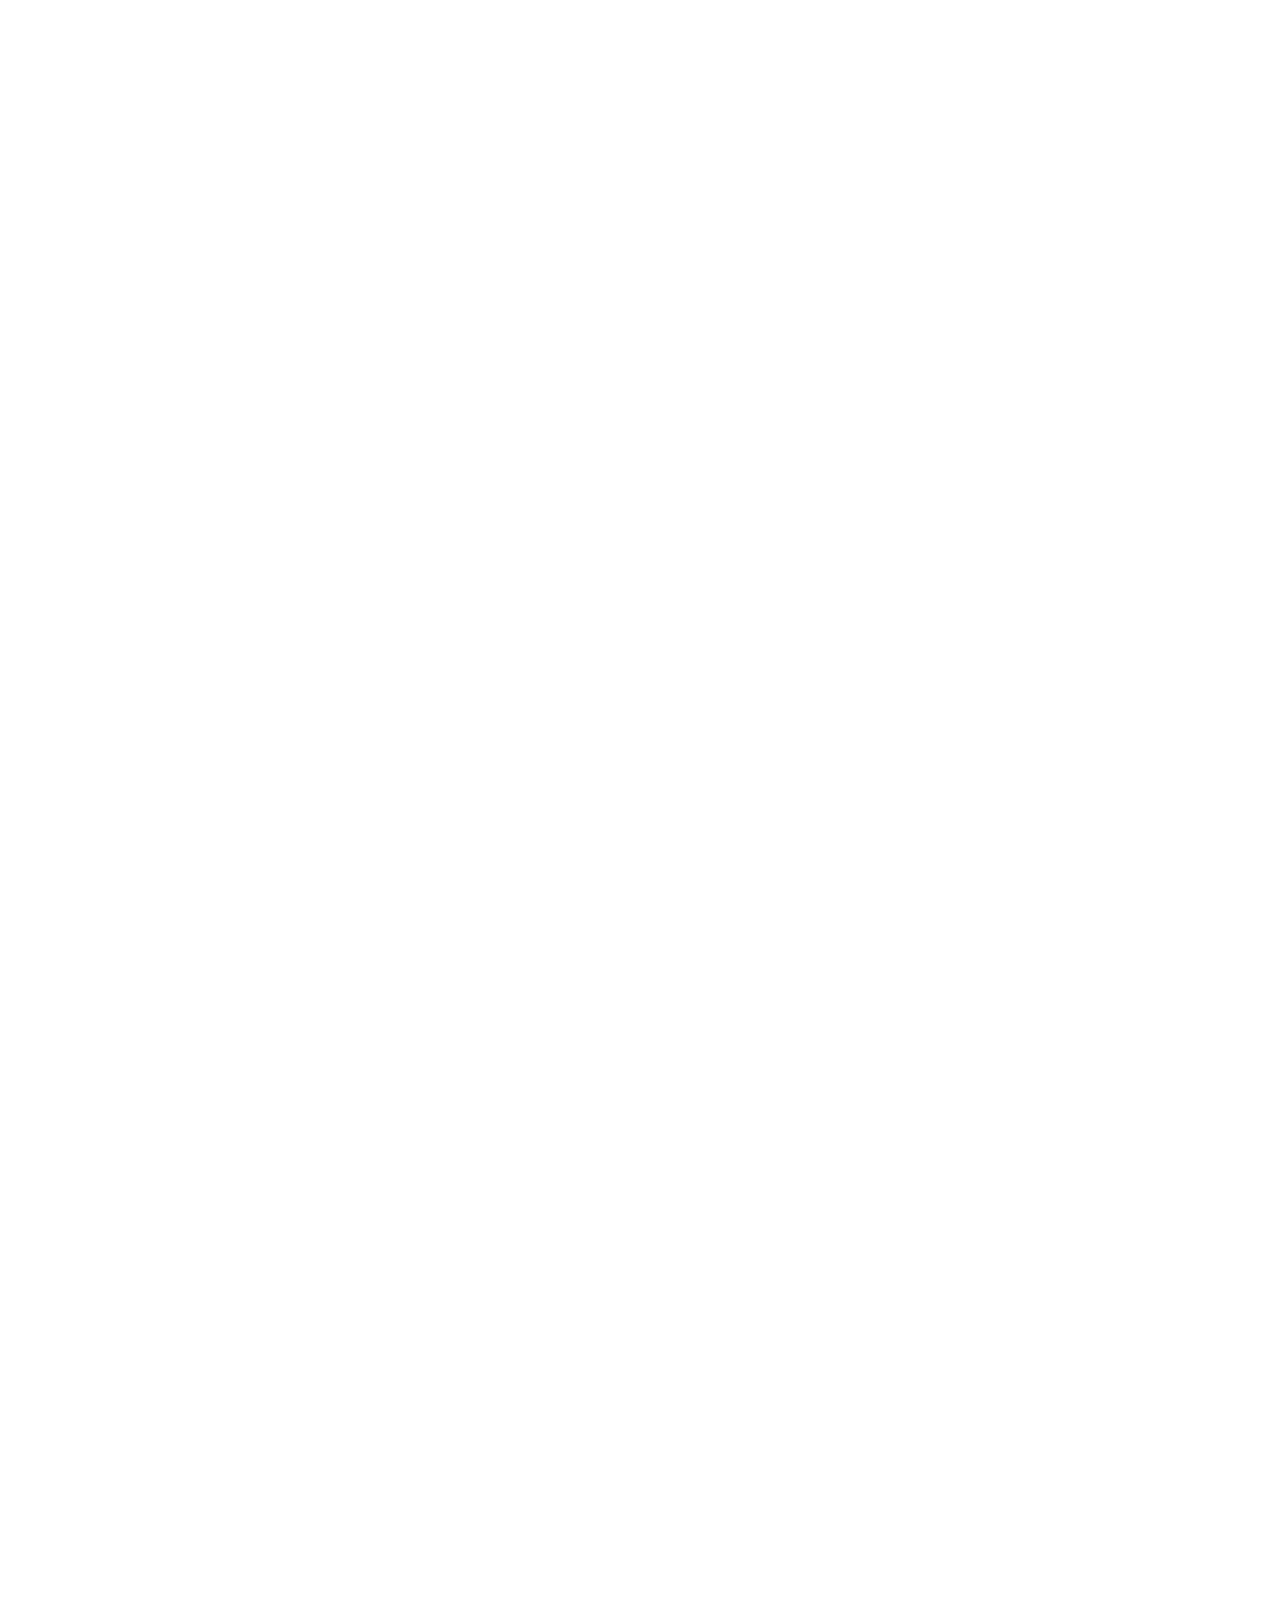
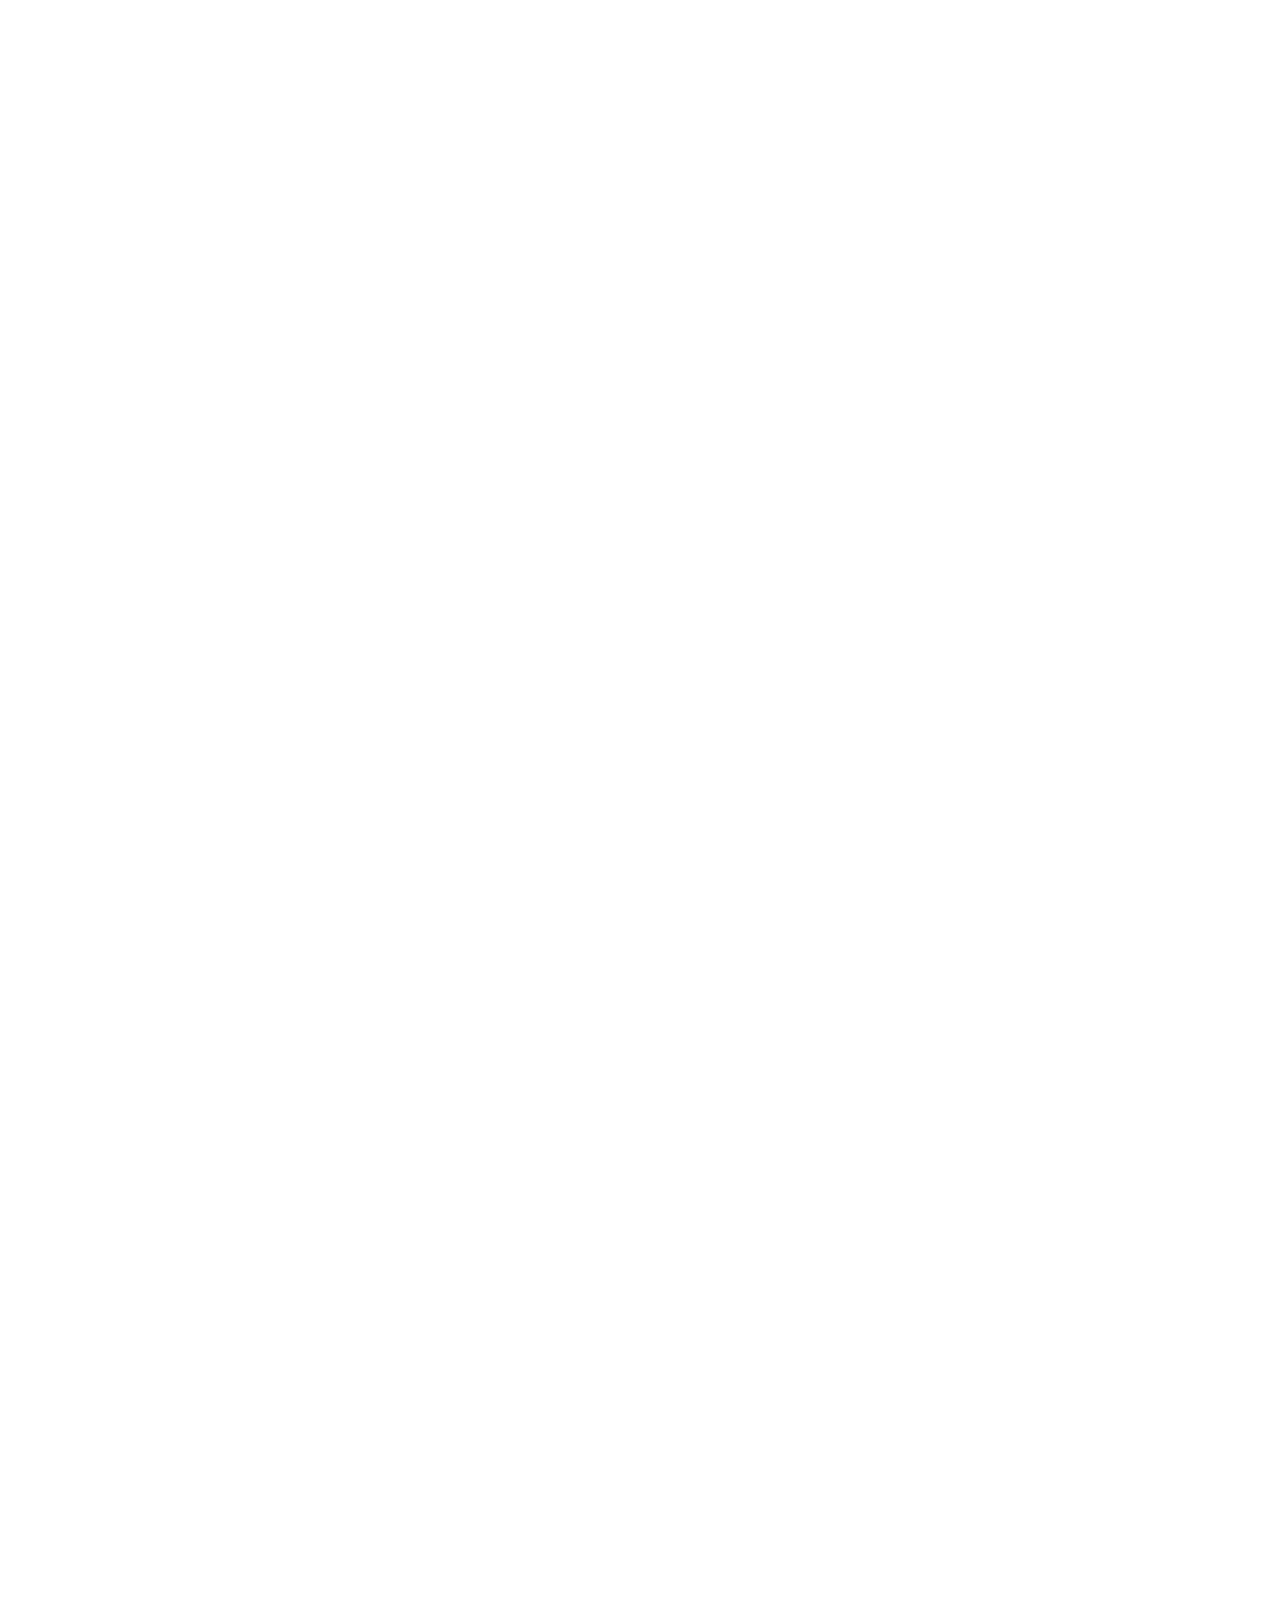
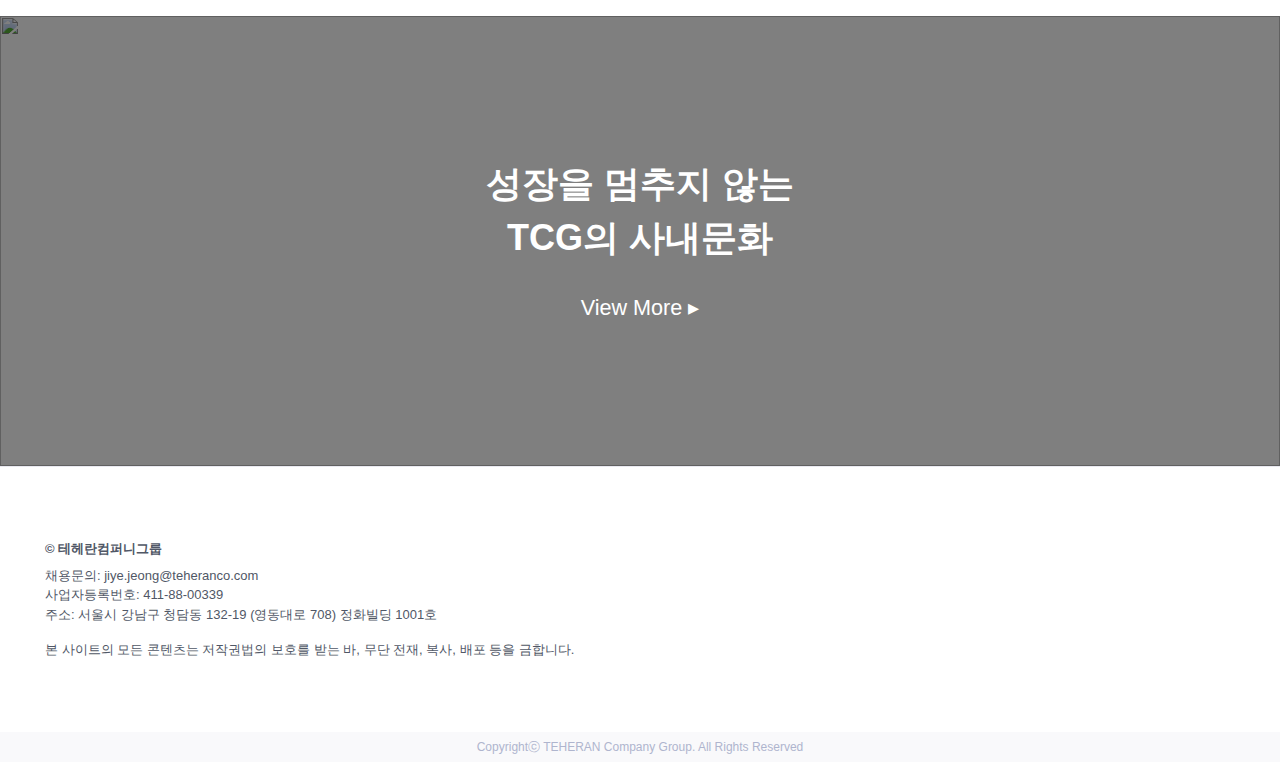
==== commit cd9870d3: "tcr_renewal" ====
--- a/about.html
+++ b/about.html
@@ -8,7 +8,6 @@
         <link rel="stylesheet" href="css/reset.css" />
         <link rel="stylesheet" href="css/common.css" />
         <link rel="stylesheet" href="css/about.css" />
-        <link rel="stylesheet" href="https://cdn.jsdelivr.net/npm/swiper@11/swiper-bundle.min.css" />
         <link href="https://unpkg.com/aos@2.3.1/dist/aos.css" rel="stylesheet" />
 
         <link href="https://fonts.googleapis.com/css2?family=Bebas+Neue&display=swap" rel="stylesheet" />
@@ -18,7 +17,6 @@
         <script src="js/common.js"></script>
         <script src="js/about.js"></script>
 
-        <script src="https://cdn.jsdelivr.net/npm/swiper@11/swiper-bundle.min.js"></script>
 
         <script src="https://cdn.jsdelivr.net/npm/gsap@3.12.5/dist/gsap.min.js"></script>
         <script src="https://cdn.jsdelivr.net/npm/gsap@3.12.5/dist/ScrollTrigger.min.js"></script>
@@ -42,13 +40,16 @@
                             <li><a href="https://teherancompanygroup.ninehire.site" target="_blank">Recruit</a></li>
                         </ul>
                     </nav>
-                    <div class="ham">
-                        <div class="line-menu half start"></div>
-                        <div class="line-menu"></div>
-                        <div class="line-menu half end"></div>
+                    <div class="ham_btn">
+                        <div class="ham">
+                            <div class="line-menu half start"></div>
+                            <div class="line-menu"></div>
+                            <div class="line-menu half end"></div>
+                        </div>
                     </div>
                     <div class="ham_menu">
                         <ul class="ham_gnb">
+                            <li><a href="index.html">home</a></li>
                             <li><a href="about.html">About us</a></li>
                             <li><a href="brand.html">Brand</a></li>
                             <li><a href="culture.html">Culture</a></li>
@@ -61,12 +62,12 @@
 
             <!-- 어바웃 상단 배너 -->
             <div class="about_ban">
-                <div class="txt_area">
+                <!-- <div class="txt_area">
                     <div class="inner">
-                        <h2>Be Bold Be Fast Be Pro</h2>
+                        <h2>Be Bold <br class="mo_block">Be Fast <br class="mo_block">Be Pro</h2>
                         <p>대담하게 빠르게 프로답게</p>
                     </div>
-                </div>
+                </div> -->
                 <div class="video_area">
                     <video autoplay loop muted playsinline>
                         <source src="images/about_video.mp4" type="video/mp4" />
@@ -83,9 +84,9 @@
                         <h2>CEO 소개</h2>
                     </div>
                     <div class="ceo_area">
-                        <div class="title_area">
-                            <p data-aos="fade-up" data-aos-duration="1000">전효백 대표이사</p>
-                            <h3 data-aos="fade-up" data-aos-duration="1000" data-aos-delay="100">
+                        <div class="title_area" data-aos="fade-up" data-aos-duration="1000">
+                            <p>전효백 대표이사</p>
+                            <h3>
                                 전효백 대표이사는 온라인마케팅 시장에서 실전마케터로 인정받는 몇 안되는 플레이어로서 강의와 경영 일선에서 직접 메가폰을 잡고 운영하고 있습니다.
                                 <br /><br />
                                 그간 연쇄창업을 통해 쌓인 노하우를 온전히 테헤란컴퍼니그룹을 성장시키는데 집중하고 있습니다.
@@ -107,186 +108,189 @@
 
             <!-- 회사 연혁 -->
             <div class="about_history" data-aos="fade-up" data-aos-duration="1000">
-                <div class="title_area">
-                    <h2>History</h2>
-                </div>
-
-                <!-- 히스토리  -->
-                <div id="history_wrap">
-                    <div class="year fixedBox">
-                        <span class="fixedNum bebas-neue-regular">20</span>
-                    </div>
-
-                    <div id="histories">
-                        <!-- 2024년 -->
-                        <div class="year-flexbox" style="padding-top: 0">
-                            <div class="year">24</div>
-                            <ul class="history">
-                                <li>
-                                    <strong>12월</strong>
-                                    <div class="contents">테헤란컴퍼니그룹 역삼동 사옥 이전</div>
-                                </li>
-                                <li>
-                                    <strong>11월</strong>
-                                    <div class="contents">
-                                        식물성 멜라토닌 브랜드 '닥터풀리' 론칭<br />
-                                        유기농 과·채주스 브랜드 '부자농부' 론칭
-                                    </div>
-                                </li>
-                            </ul>
-                        </div>
-
-                        <!-- 2023년 -->
-                        <div class="year-flexbox">
-                            <div class="year">23</div>
-                            <ul class="history">
-                                <li>
-                                    <strong>12월</strong>
-                                    <div class="contents">기술혁신형 중소기업 INNOBIZ 인증</div>
-                                </li>
-                                <li>
-                                    <strong>10월</strong>
-                                    <div class="contents">
-                                        환경경영시스템(ISO 14001) 인증 취득<br />
-                                        품질경영시스템(ISO 9001) 인증 취득<br />
-                                        안전보건경영시스템 인증서(ISO 45001) 인증 취득
-                                    </div>
-                                </li>
-                                <li>
-                                    <strong>09월</strong>
-                                    <div class="contents">부동산 유튜브 채널 10만명 돌파</div>
-                                </li>
-                            </ul>
-                        </div>
-
-                        <!-- 2022년 -->
-                        <div class="year-flexbox">
-                            <div class="year">22</div>
-                            <ul class="history">
-                                <li>
-                                    <strong>11월</strong>
-                                    <div class="contents">특허등록(10-2472393)<br />하이브리드 온라인 교육 정보 제공 시스템 및 그 방법</div>
-                                </li>
-                                <li>
-                                    <strong>07월</strong>
-                                    <div class="contents">벤처기업 혁신성장유형 인증 취득</div>
-                                </li>
-                                <li>
-                                    <strong>06월</strong>
-                                    <div class="contents">러닝아넥스 리뉴얼 오픈(舊 전효백아카데미)</div>
-                                </li>
-                                <li>
-                                    <strong>03월</strong>
-                                    <div class="contents">프리미엄 건강식품 브랜드 '백년누리' 론칭</div>
-                                </li>
-                            </ul>
-                        </div>
-
-                        <!-- 2021년 -->
-                        <div class="year-flexbox">
-                            <div class="year">21</div>
-                            <ul class="history">
-                                <li>
-                                    <strong>07월</strong>
-                                    <div class="contents">안먹은걸로 브랜드모델 'SES 유진'</div>
-                                </li>
-                                <li>
-                                    <strong>03월</strong>
-                                    <div class="contents">베트남 고미몰 진출</div>
-                                </li>
-                            </ul>
-                        </div>
-
-                        <!-- 2020년 
-                        <div class="year-flexbox">
-                            <div class="year">20</div>
-                            <ul class="history">
-                                <li>
-                                    <strong>12월</strong>
-                                    <div class="contents">
-                                        제57회 무역의 날 3천만불 수출의 탑 수상<br />
-                                        연매출 200억원 돌파
-                                    </div>
-                                </li>
-                                <li>
-                                    <strong>11월</strong>
-                                    <div class="contents">기업부설연구소 '글로벌피부과학연구원' 설립<br /></div>
-                                </li>
-                                <li>
-                                    <strong>06월</strong>
-                                    <div class="contents">포맨트 홍콩 자사몰 론칭</div>
-                                </li>
-                            </ul>
-                        </div>-->
-
-                        <!-- 2019년 -->
-                        <div class="year-flexbox">
-                            <div class="year">19</div>
-                            <ul class="history">
-                                <li>
-                                    <strong>11월</strong>
-                                    <div class="contents">'안먹은걸로' 네이버 실시간 검색어 1위</div>
-                                </li>
-                                <li>
-                                    <strong>04월</strong>
-                                    <div class="contents">LOTTE 롭스 전지점 입점</div>
-                                </li>
-                                <li>
-                                    <strong>01월</strong>
-                                    <div class="contents">'안먹은걸로' 세븐일레븐 명절세트 입점</div>
-                                </li>
-                            </ul>
-                        </div>
-
-                        <!-- 2018년 -->
-                        <div class="year-flexbox">
-                            <div class="year">18</div>
-                            <ul class="history">
-                                <li>
-                                    <strong>11월</strong>
-                                    <div class="contents">2018 BALACNE FESTIVAL 박람회 참가</div>
-                                </li>
-                                <li>
-                                    <strong>05월</strong>
-                                    <div class="contents">인포모셜 녹화홈쇼핑 런칭</div>
-                                </li>
-                                <li>
-                                    <strong>04월</strong>
-                                    <div class="contents">GS리테일 랄라블라 입점</div>
-                                </li>
-                            </ul>
-                        </div>
-
-                        <!-- 2017년 -->
-                        <div class="year-flexbox">
-                            <div class="year">17</div>
-                            <ul class="history">
-                                <li>
-                                    <strong>06월</strong>
-                                    <div class="contents">차세대 다이어트 식품 브랜드 '안먹은걸로' 론칭</div>
-                                </li>
-                                <li>
-                                    <strong>05월</strong>
-                                    <div class="contents">시치미뚝 사업자 설립</div>
-                                </li>
-                            </ul>
-                        </div>
-
-                        <!-- 2016년 -->
-                        <div class="year-flexbox">
-                            <div class="year">16</div>
-                            <ul class="history">
-                                <li>
-                                    <strong>06월</strong>
-                                    <div class="contents">주식회사 괜찮은마케팅 법인 설립</div>
-                                </li>
-                            </ul>
-                        </div>
-
-                        <!-- 2015년 -->
-                        <div class="year-flexbox">
-                            <div class="year y15">15</div>
-                            <ul class="history">
+                <div class="inner">
+                    <div class="title_area">
+                        <h2>History</h2>
+                    </div>
+                    <!-- 히스토리  -->
+                    <div id="history_wrap">
+                        <div class="year fixedBox">
+                            <span class="fixedNum bebas-neue-regular">20</span>
+                        </div>
+                        <div id="histories">
+                            <!-- 2024년 -->
+                            <div class="year-flexbox" style="padding-top: 0">
+                                <div class="year">24</div>
+                                <ul class="history">
+                                    <li>
+                                        <strong>12월</strong>
+                                        <div class="contents">테헤란컴퍼니그룹 역삼동 사옥 이전</div>
+                                    </li>
+                                    <li>
+                                        <strong>11월</strong>
+                                        <div class="contents">
+                                            식물성 멜라토닌 브랜드 '닥터풀리' 론칭<br />
+                                            유기농 과·채주스 브랜드 '부자농부' 론칭
+                                        </div>
+                                    </li>
+                                </ul>
+                            </div>
+                            <!-- 2023년 -->
+                            <div class="year-flexbox">
+                                <div class="year">23</div>
+                                <ul class="history">
+                                    <li>
+                                        <strong>12월</strong>
+                                        <div class="contents">기술혁신형 중소기업 INNOBIZ 인증</div>
+                                    </li>
+                                    <li>
+                                        <strong>10월</strong>
+                                        <div class="contents">
+                                            환경경영시스템(ISO 14001) 인증 취득<br />
+                                            품질경영시스템(ISO 9001) 인증 취득<br />
+                                            안전보건경영시스템 인증서(ISO 45001) 인증 취득
+                                        </div>
+                                    </li>
+                                    <li>
+                                        <strong>09월</strong>
+                                        <div class="contents">부동산 유튜브 채널 10만명 돌파</div>
+                                    </li>
+                                </ul>
+                            </div>
+                            <!-- 2022년 -->
+                            <div class="year-flexbox">
+                                <div class="year">22</div>
+                                <ul class="history">
+                                    <li>
+                                        <strong>11월</strong>
+                                        <div class="contents">특허등록(10-2472393)<br />하이브리드 온라인 교육 정보 제공 시스템 및 그 방법</div>
+                                    </li>
+                                    <li>
+                                        <strong>07월</strong>
+                                        <div class="contents">벤처기업 혁신성장유형 인증 취득</div>
+                                    </li>
+                                    <li>
+                                        <strong>06월</strong>
+                                        <div class="contents">러닝아넥스 리뉴얼 오픈(舊 전효백아카데미)</div>
+                                    </li>
+                                    <li>
+                                        <strong>03월</strong>
+                                        <div class="contents">프리미엄 건강식품 브랜드 '백년누리' 론칭</div>
+                                    </li>
+                                </ul>
+                            </div>
+                            <!-- 2021년 -->
+                            <div class="year-flexbox">
+                                <div class="year">21</div>
+                                <ul class="history">
+                                    <li>
+                                        <strong>07월</strong>
+                                        <div class="contents">안먹은걸로 브랜드모델 'SES 유진'</div>
+                                    </li>
+                                    <li>
+                                        <strong>03월</strong>
+                                        <div class="contents">베트남 고미몰 진출</div>
+                                    </li>
+                                    <li>
+                                        <strong>01월</strong>
+                                        <div class="contents">다이어트바이바이 브랜드모델 '권혁수'</div>
+                                    </li>
+                                </ul>
+                            </div>
+                            <!-- 2020년
+                            <div class="year-flexbox">
+                                <div class="year">20</div>
+                                <ul class="history">
+                                    <li>
+                                        <strong>12월</strong>
+                                        <div class="contents">
+                                            제57회 무역의 날 3천만불 수출의 탑 수상<br />
+                                            연매출 200억원 돌파
+                                        </div>
+                                    </li>
+                                    <li>
+                                        <strong>11월</strong>
+                                        <div class="contents">기업부설연구소 '글로벌피부과학연구원' 설립<br /></div>
+                                    </li>
+                                    <li>
+                                        <strong>06월</strong>
+                                        <div class="contents">포맨트 홍콩 자사몰 론칭</div>
+                                    </li>
+                                </ul>
+                            </div>-->
+                            <!-- 2019년 -->
+                            <div class="year-flexbox">
+                                <div class="year">19</div>
+                                <ul class="history">
+                                    <li>
+                                        <strong>11월</strong>
+                                        <div class="contents">'안먹은걸로' 네이버 실시간 검색어 1위</div>
+                                    </li>
+                                    <li>
+                                        <strong>04월</strong>
+                                        <div class="contents">LOTTE 롭스 전지점 입점</div>
+                                    </li>
+                                    <li>
+                                        <strong>01월</strong>
+                                        <div class="contents">'안먹은걸로' 세븐일레븐 명절세트 입점</div>
+                                    </li>
+                                </ul>
+                            </div>
+                            <!-- 2018년 -->
+                            <div class="year-flexbox">
+                                <div class="year">18</div>
+                                <ul class="history">
+                                    <li>
+                                        <strong>11월</strong>
+                                        <div class="contents">2018 BALACNE FESTIVAL 박람회 참가</div>
+                                    </li>
+                                    <li>
+                                        <strong>05월</strong>
+                                        <div class="contents">인포모셜 녹화홈쇼핑 런칭</div>
+                                    </li>
+                                    <li>
+                                        <strong>04월</strong>
+                                        <div class="contents">GS리테일 랄라블라 입점</div>
+                                    </li>
+                                </ul>
+                            </div>
+                            <!-- 2017년 -->
+                            <div class="year-flexbox">
+                                <div class="year">17</div>
+                                <ul class="history">
+                                    <li>
+                                        <strong>06월</strong>
+                                        <div class="contents">차세대 다이어트 식품 브랜드 '안먹은걸로' 론칭</div>
+                                    </li>
+                                    <li>
+                                        <strong>05월</strong>
+                                        <div class="contents">시치미뚝 사업자 설립</div>
+                                    </li>
+                                </ul>
+                            </div>
+                            <!-- 2016년 -->
+                            <div class="year-flexbox">
+                                <div class="year">16</div>
+                                <ul class="history">
+                                    <li>
+                                        <strong>06월</strong>
+                                        <div class="contents">주식회사 괜찮은마케팅 법인 설립</div>
+                                    </li>
+                                </ul>
+                            </div>
+                            <!-- 2015년 -->
+                            <div class="year-flexbox">
+                                <div class="year y15">15</div>
+                                <ul class="history pc">
+                                    <li>
+                                        <strong>09월</strong>
+                                        <div class="contents">‘네이버 상위노출의 모든 것‘ 도서 발행</div>
+                                    </li>
+                                </ul>
+                            </div>
+                        </div>
+                        <div id="histories_mo">
+                            <ul class="history mo">
                                 <li>
                                     <strong>09월</strong>
                                     <div class="contents">‘네이버 상위노출의 모든 것‘ 도서 발행</div>
@@ -302,7 +306,7 @@
             <div class="about_ban2">
                 <div class="txt_area">
                     <div class="inner">
-                        <h2>성장을 멈추지 않는 TCG의<br>사내문화</h2>
+                        <h2>성장을 멈추지 않는<br>TCG의 사내문화</h2>
                         <p><a href="culture.html">View More ▸</a></p>
                     </div>
                 </div>
--- a/css/common.css
+++ b/css/common.css
@@ -1,22 +1,23 @@
 @charset "utf-8";
 
 /**********************************공통영역**********************************/
-html,body {width: 100%; height: 100%; margin: 0 auto; min-width: 320px; color: #212121;}
-
 html{font-size: 62.5%;}
 body {font-size: 1.6rem; /*16px*/}
+html,body {width: 100%; height: 100%; margin: 0 auto; min-width: 320px; color: #212121;}
 body.no-scroll {overflow: hidden; /* 페이지 스크롤 막기 */}
-
 
 a {text-decoration: none; color: #222;}
 .inner {max-width: 1520px;/*최대너비*/ margin: 0 auto; padding: 0 5.0rem; position: relative;}
+.mo_block{display: none;}
 .wrap { min-width: 320px;}
 .pointColor {color: #3500f8;}
-
 .gap100{height:10rem;}
 .gap200{height:20rem;}
+.title_area h2{font-size: 5.6rem; margin-bottom: 10.0rem; text-align: center;}
 
-.title_area h2{font-size: 5.6rem; margin-bottom: 10.0rem; text-align: center;}
+
+
+
 
 /**********************************헤더영역**********************************/
 header {position: fixed; z-index:2; top:0; left:0; right:0; transition:all 0.3s ease; /* 트랜지션 효과 추가 */}
@@ -28,18 +29,16 @@
 .gnb::after {content: ""; display: block; clear: both;}
 .gnb li {margin-left: 5.0rem; float: left;}
 .gnb li:first-child{margin-left: 0;}
-.gnb li a {display: block; color: #fff;}
+.gnb li a {display: block; color: #fff; text-transform:uppercase;}
 .gnb li a:hover {color: #3500f8;transition: all 0.3s ease; /* 트랜지션 효과 추가 */}
 
 header.fixed .gnb li a:hover {color: #3500f8;transition: all 0.3s ease; /* 트랜지션 효과 추가 */}
 header.fixed .gnb li a {color: #000;}
 
 
-
-
-
 /*햄버거 버튼*/
-.ham {width: 30px; height: 30px; display: flex; flex-direction: column; justify-content: space-between; cursor: pointer; transition: transform 330ms ease-out; z-index: 1;}
+.ham_btn{display: none;z-index: 1;}
+.ham { width: 30px; height: 30px; display: flex; flex-direction: column; justify-content: space-between; cursor: pointer; transition: transform 330ms ease-out; }
 .ham.avtive {transform: rotate(-45deg);  }
   
 .ham .line-menu {background-color: #fff; border-radius: 5px; width: 100%; height: 3px;}
@@ -55,14 +54,12 @@
 header.fixed .ham.avtive .line-menu {background-color: #fff;}
 
 
-
 /*햄버거 버튼 클릭시 풀스크린 메뉴*/
 .ham_menu{background: #000; width:100%; height:100%; position:fixed; top:0; left:0; 
     transition: all 0.7s ease-in-out; overflow: hidden; text-align: center; visibility: hidden; opacity: 0;
 }
-
 .ham_menu .ham_gnb {position: relative; top: 50%; transform: translateY(-50%); display:inline-block;}
-.ham_menu .ham_gnb a {color: #ffffff; display: block; font-size: 2.5rem; font-weight: bold; padding: 1rem 1rem;text-decoration: none; text-transform: uppercase;}
+.ham_menu .ham_gnb a {color: #ffffff; display: block; font-size: 4.0rem; font-weight: bold; padding: 1rem 1rem;text-decoration: none; text-transform: uppercase;}
 .ham_menu .ham_gnb a {-webkit-transform: translateZ(0);transition: opacity 0.3s ease-in-out;}
 .ham_menu .ham_gnb:hover a {opacity: 0.5;}
 .ham_menu .ham_gnb a:hover {opacity: 1;}
@@ -81,7 +78,6 @@
 .ham_menu.open li:nth-child(9) {animation-delay: 0.9s;}
 .ham_menu.open li:nth-child(10) {animation-delay: 1s;}
 
-
 @keyframes fadeInUp {
     0% {
       opacity: 0;
@@ -97,34 +93,57 @@
       transform: none;
     }
 }
+.gnb a.active, .ham_gnb a.active, header.fixed .gnb li a.active {color: #3500f8; font-weight: bold;}
 
 
-.gnb a.active, .ham_gnb a.active, header.fixed .gnb li a.active {color: #3500f8;}
+
+
+
 
 
 /**********************************푸터**********************************/
-footer {
-    margin-top: auto;
-    width: 100%;
-    border-top: 1px solid rgb(233, 233, 240);
-}
+footer{margin-top: auto; width: 100%; border-top: 1px solid rgb(233, 233, 240);}
 .footer_wrap {line-height: 1.5; padding:5.0rem 0;}
 
+address{color:#505766; font-size: 13px; padding: 3.0rem 0;}
+address ul li:first-child {margin-bottom: 0.8rem; font-weight: bold;}
+address ul li:last-child{margin-top:1.8rem;}
+.copy{color: #AFB5ce; text-align: center; height: 30px; min-height: 30px; line-height: 30px; background: rgb(249, 249, 251); margin-top: auto; font-size: 12px;}
 
-address {
-   color:#505766; font-size: 1.3rem;
-   padding: 3.0rem 0;
+
+
+
+
+
+/********************************** 미디어쿼리 **********************************/
+/* 노트북 & 태블릿 가로 (해상도 1280px ~) */ 
+@media only screen and (max-width:1280px) {
+  html{font-size: 56.25%; /* 1rem = 9px */}
+  nav{display: none;}
+  header .ham_btn{display: block;}
+  .gap200{height: 16.666666rem; /*150px*/}/* 계산방법: 1rem이 9px이므로: rem = 150px ÷ 9px = 16.666666rem*/
+
 }
-address ul li:first-child {
-   margin-bottom: 0.8rem; font-weight: bold;
+
+/* 태블릿 가로 (해상도 1024px ~)*/ 
+@media only screen and (max-width: 1024px) {
+  html{font-size: 50%; /* 1rem = 8px */}
 }
-address ul li:last-child{margin-top:1.8rem;}
-.copy{
-    color: #AFB5ce;
-    text-align: center;
-    height: 30px;
-    min-height: 30px;
-    line-height: 30px;
-    background: rgb(249, 249, 251);
-    margin-top: auto;
-font-size: 12px;}
+
+
+
+/* 모바일 가로 & 테블릿 세로 (해상도 768px ~)*/ 
+@media only screen and (max-width:768px) { 
+
+} 
+
+
+/* 모바일 세로 (해상도 480px~)*/ 
+@media only screen and (max-width: 480px) {
+  html{font-size: 43.75%; /* 1rem = 7px */}
+ .inner{padding: 0 2.857142rem;/*20px*/}
+  .gap200{height: 14.285714rem; /*100px*/}
+  header .header{height:7.8571428rem;/*55px*/}
+  header .ham{width: 25px; height:25px;}
+  .title_area h2{margin-bottom:7.142857rem;/*50px*/}
+}
--- a/css/about.css
+++ b/css/about.css
@@ -1,18 +1,11 @@
 @charset "utf-8";
 
-.bebas-neue-regular {
-    font-family: "Bebas Neue", sans-serif;
-    font-weight: 400;
-    font-style: normal;
-}
 
 /**********************************어바웃 상단 비디오 배너**********************************/
 .about_ban {position: relative;height: 50rem;}
-
-
-.about_ban .txt_area { position: absolute; top: 50%; left: 0; right: 0; z-index: 1; transform: translateY(-50%); color: #fff;}
+/* .about_ban .txt_area { position: absolute; top: 50%; left: 0; right: 0; z-index: 1; transform: translateY(-50%); color: #fff;}
 .about_ban .txt_area h2{font-size: 5.6rem; font-weight: 500;}
-.about_ban .txt_area p{font-size: 3.4rem; font-weight:500;}
+.about_ban .txt_area p{font-size: 3.4rem; font-weight:500;} */
 
 .about_ban .video_area::before {
   content: ""; /* 가상 요소를 생성합니다. */
@@ -25,192 +18,111 @@
   height: 100%;
 }
 
-.about_ban .video_area video {
-  width: 100%; height: 50rem; object-fit: cover;
-}
+.about_ban .video_area video {width: 100%; height: 50rem; object-fit: cover;}
+
+
+
 
 
 /**********************************CEO 소개**********************************/
 .about_ceo{}
-.about_ceo .ceo_area{display: flex;align-items:center; justify-content: space-between;align-items:flex-end;}
-.about_ceo .ceo_area .title_area{width: 40%;}
+.about_ceo .ceo_area{display: flex; /*align-items:center;*/ justify-content: space-between; align-items:flex-end;}
+.about_ceo .ceo_area .title_area{width: 39%;}
 .about_ceo .ceo_area .title_area h3{font-size: 2.4rem; font-weight: normal;}
 .about_ceo .ceo_area .title_area p{font-size: 4.0rem; font-weight: bold;margin-bottom:5.0rem;}
 
-.ceo_area .video_area{width: 50%; height: auto;}
-.ceo_area .video_area video {width: 100%; object-fit: cover;}
-
-
-/**********************************회사 연혁**********************************/
-.history_wrap{position: relative; max-width: 1120px; margin:0 auto;}
-#histories { width: calc(100% - 20.0rem); display: flex; flex-wrap: wrap; } 
-
-.fixedBox { top: 40vh; left: 0; float: left; } 
-.fixedBox.sticky { position: sticky;} 
-#histories .year-flexbox { display: flex; width:100%; border-bottom: 1px solid #dedede; padding:100px 0; align-items: center;} 
-#histories .year-flexbox .year { padding-right:10.0rem;font-family: "Bebas Neue", sans-serif; } 
-.year { font-size:18.0rem; font-weight: 400; } 
-.visible.fixedNum { position: fixed; bottom: 0; left: auto; font-family: "Bebas Neue", sans-serif;} 
- .absolute.fixedNum { position: absolute; bottom: 197px; } 
-#histories .year-flexbox:last-child { padding-bottom: 0; border-bottom: 0; } 
-#histories .history { margin-bottom: 200px; } 
-#histories .history .ico { padding-bottom: 15px; display: inline-block; padding-right: 15px; width:130px; } 
-#histories .history .ico.nerdy { width:100px; } 
-#histories .history .ico img { width:100%; vertical-align: middle; } 
-#histories .history:last-child { margin-bottom: 0; } 
-#histories .history strong { float: left; width: 53px; object-fit: contain; font-family: "Noto Sans KR", sans-serif; font-size: 18px; font-weight: 600; font-stretch: normal; font-style: normal; line-height: 3; letter-spacing: normal; text-align: left; color: #999999; } 
-#histories .history .contents { margin-left: 38px;width: calc(100% - 53px);object-fit: contain; font-size: 18px; font-weight: 400; font-stretch: normal; font-style: normal; line-height: 1.5; text-align: left; color: #000; } 
-.history li { display: flex; clear: both; align-items: baseline; } 
-.history li:after { display: block; clear: both; content: ""; } 
-#history_wrap { position: relative; max-width: 1120px; margin: 0 auto; } 
-#history_wrap .fixedNum { display: block; } 
-#history_wrap #year { transition: 0.5s; position: absolute; object-fit: contain; font-size: 220px; font-weight: 400; line-height: 0.48; letter-spacing: -0.01em; text-align: right; color: #000; top: 0; left: 0; } 
-#content .container { transform: none !important; } 
-#history_wrap #year.fixed { position: fixed; top: 170px; left: auto; } 
-#history_wrap #year.absolute { position: absolute; top: auto; bottom: 350px; } 
-#history_wrap #year .letter { float: left; } 
+.ceo_area .video_area{/*width: 50%;*/width:745px; height: auto; margin-left:4%;}
+.ceo_area .video_area video {width: 100%; /*object-fit: cover;*/}
 
 
 
 
-@media all and (max-width: 1280px){
 
-.sc-candidate .content-wrap, #history_wrap { max-width: 90%; } 
+/**********************************회사 연혁**********************************/
+/*히스토리 폰트*/
+.bebas-neue-regular {font-family: "Bebas Neue", sans-serif;font-weight: 400; font-style: normal;}
 
-#histories .history strong { width:50px; } 
-#history_wrap #year { font-size:180px; } 
-.sc-brand-slide { flex-direction: column; } 
- .sc-brand-slide .img-slide-wrap { padding: 40px 0 30px; } 
-.sc-brand-slide .txt, .sc-brand-slide .img-slide-wrap { width: 100%; } 
-.sc-brand-slide .swiper-slide { width:27%; height:400px; } 
-.sc-brand-slide .swiper-slide-active { width:50%; } 
-.sc-candidate .content-wrap .flex-box .txt-box { width: calc(100% - 40% ); } 
-.sc-candidate .content-wrap .flex-box .img-box { width: 40%; } 
-.list-tit { font-size: 16px; } 
-.list-desc { font-size:14px; line-height: 25px; } 
-.sc-candidate .content-wrap .tit-box { padding-bottom: 30px; } 
-.sc-candidate .content-wrap .tit-box .tit { font-size:30px; } 
-.sc-candidate .content-wrap .tit-box .desc { font-size:18px; } 
- }
-@media all and (max-width: 1024px) {
- }
- 
-@media all and (max-width: 900px){
- .sc-inform-top .title-wrap { font-size:60px; } 
-.sc-inform-intro { padding: 27% 5% 10%; } 
-.sc-inform-intro .txt-wrap { font-size: 60px; } 
-.sc-inform-intro .img-wrap .img-box.img01, .sc-inform-intro .img-wrap .img-box.img01 img { width: max(16vw, 300px); } 
-.sc-inform-intro .img-wrap .img-box.img02, .sc-inform-intro .img-wrap .img-box.img02 img { width: max(17.416667vw, 180px); } 
-.sc-inform-intro .img-wrap .img-box.img03 { margin: 9px 0 0 -24px; } 
- }
-@media all and (max-width: 768px) {.pc { display: none!important; } 
-.history.pc { display: none; } 
-#main .mobile { display: block; padding-right:20px; } 
-.sc-inform-top .main-txt { font-size: 46px; } 
-.sc-inform-top .title-wrap { font-size: 46px; top:auto; bottom: 0; flex-direction: column; } 
-.sc-inform-top .title-wrap .line-txt1 { padding-left: 10%; } 
-.sc-inform-top .title-wrap .line-txt2 { text-align: right; padding-right: 7%; } 
-.sc-inform-top .split-wrap { margin-left: -11px; } 
-.sc-inform-intro { padding: 60% 0 15%; } 
-#main .sc-inform-intro.mobile{    padding-right: 0;}
-#main .sc-inform-intro .txt-effects{          padding:0 16px 0 24px;
-    box-sizing: border-box;}
-.sc-inform-intro .split-wrap { margin-left: -15px; font-size: 39px; } 
-.sc-inform-intro .img-wrap { position: relative; height: auto; } 
-.sc-inform-intro .img-wrap .img-box.img01, .sc-inform-intro .img-wrap .img-box.img01 img { width:70vw; margin: 25px auto; } 
-.sc-inform-intro .img-wrap .img-box:nth-child(1) .txt { width:120%; text-align:center; font-size:16px; line-height: 24px; } 
-.sc-inform-intro .img-wrap .img-box.img02 { position:static; width: 42vw; float: right; margin-right: 5%; margin-top: -32%; } 
-.sc-inform-intro .img-wrap .img-box.img02 img { width: 42vw; } 
-.sc-inform-intro .img-wrap .img-box.img03 { position:static; width:52vw; margin-left: 5%; } 
-.sc-inform-intro .img-wrap .img-box.img03 img { width:52vw; } 
-.sc-inform-intro .img-wrap .txt { width:100vw; font-size: 16px; text-align:center; line-height: 150%;        padding: 0 16px; } 
-.sc-inform-intro .img-wrap .txt.txt02 { padding: 28% 16px 22%; } 
-.sc-inform-intro .img-wrap .txt br,
-        .sc-inform-intro .img-wrap .txt.txt02 br{display:none;}
-        
-.sc-inform-intro .txt-wrap { margin-bottom: 30px; } 
-.sc-inform-intro .txt-wrap .split-wrap-mobile { margin-bottom: -20px; } 
-.sc-brand-slide { flex-direction: column; padding: 100px 0; } 
-.sc-brand-slide .img-slide-wrap { width:100%; } 
-.sc-brand-slide .swiper-slide-active { } 
-.sc-brand-slide .btn-wrap.mobile { display: flex!important; justify-content: space-evenly; padding-top: 17px; } 
-.sc-brand-slide .swiper-slide { height: 55vh; } 
-.sc-brand-slide .swiper-button-presssv { margin-right: 42%; } 
-.sc-brand-slide .txt { width:100%; padding-left: 0; padding: 0 5%; } 
-.sc-brand-slide .txt .brand-tit { font-size:30px; padding-bottom: 13px; } 
-.sc-brand-slide .txt .brand-desc { font-size:14px; line-height: 25px; } 
-.sc-brand-slide .brand_wrap { flex-direction: column } 
-.sc-brand-slide .brand_link_wrap { width: calc(100% - 20px); left: 20px; bottom: 20px; } 
-.sc-brand-slide .brand_link_wrap .brand_sub { font-size:12px; } 
-.sc-brand-slide .brand_wrap .brand_tit { font-size:20px; bottom: 20px; padding-bottom: 20px; } 
-.sc-brand-slide .brand_wrap .brand_desc { font-size:12px; text-align: right; padding-right: 18px; } 
-.sc-brand-slide .swiper-button-prev { background: url(../img/brand_left.png) no-repeat center; background-size: cover; } 
-.sc-brand-slide .swiper-button-next { background: url(../img/brand_right.png) no-repeat center; background-size: cover; } 
-.sc-history .page_title { padding-bottom: 40px; } 
-.sc-history .page_title .category { padding:80px 0 10px; font-size: 30px; line-height: 40px; } 
-.sc-history .page_title .sub_tit { font-size:18px; } 
-.sc-candidate .content-wrap, #history_wrap { max-width: 100%; } 
-#histories .year-flexbox { width:100%; padding: 40px 0 50px; flex-direction: column; } 
-.history.mobile { width:50%; float:right; padding-right:20px; padding-bottom:100px; } 
-.history.mobile strong { object-fit: contain; font-size: 14px; font-weight: 600; font-stretch: normal; font-style: normal; line-height: 44px; letter-spacing: normal; text-align: left; color: #999999; } 
-.history.mobile .contents { font-size: 14px; font-weight: 500; margin-left: 4px; line-height: 150%; text-align: left; color: #000; width: 100%; word-break: keep-all; } 
-#history_wrap { padding:20px; } 
-#history_wrap .year { object-fit: contain; width: 50%; font-size: 125px; font-weight: 400; font-stretch: normal; font-style: normal; line-height: 1; letter-spacing: normal; text-align: center; color: #000; } 
- #histories { width: 50%; } 
- #histories .year-flexbox .year { padding-right: 0; text-align: left; } 
+#history_wrap{position: relative; max-width: 90.0rem; margin:0 auto;}
+#history_wrap .fixedNum { line-height: 1; display: block;  letter-spacing:10px;}
 
- #histories .history { margin-bottom: 74px; } 
-/* #histories .year-flexbox:last-child { padding-bottom: 100px; } */
- #history_wrap .fixedNum { text-align: right; } 
- #histories .history .ico.nerdy { width:46%; } 
- .history .ico { width: 130px; padding: 10px 5px 10px; } 
- #histories .history .ico.size2 { width:100px; } 
- #histories .history .ico.size { width:50px; padding: 0; } 
- .history .ico img { width:100%; vertical-align: middle; } 
- #histories .history strong { object-fit: contain; font-size: 14px; font-weight: 600; font-stretch: normal; font-style: normal; line-height: 44px; letter-spacing: normal; text-align: left; } 
- #histories .history .contents { font-size: 14px; margin-left: 4px; text-align: left; color: #000; width: 100%; word-break: keep-all; } 
- /* #histories .history:last-child { padding-bottom: 100px; } */
- .history li { flex-direction: column; } 
- 
-.sc-candidate { padding:100px 0; } 
-.sc-candidate .content-wrap { padding:0 20px; } 
-.sc-candidate .content-wrap .flex-box { flex-direction: column; padding-top: 0px; } 
-.sc-candidate .content-wrap .flex-box .txt-box { width:100%; } 
-.sc-candidate .content-wrap .flex-box .img-box { width:100%; margin-left:0; } 
-.sc-candidate .content-wrap .flex-box .img-box img { width:100%; } 
-.list-tit { line-height: 23px; } 
-.list-desc { padding: 0; } 
-.list-desc img { padding:20px 0; } 
- #myImg { display: none; } 
- }
-@media all and (max-width: 640px){
- .sc-inform-intro .img-wrap { position: relative; } 
-.sc-brand-slide .swiper-slide { height: 48vh; } 
- }
-.split-wrap { display: inline-block; position: relative; margin-left: -1.7vw; overflow: hidden; } 
+.fixedBox { top: 40vh; left: 0; float: left; } 
+.fixedBox.sticky { position: sticky;}
+.year { font-size:18.0rem; line-height: 1;}
 
-.swiper-button-prev:after, .swiper-rtl .swiper-button-next:after, .swiper-button-next:after, .swiper-rtl .swiper-button-prev:after { content: none!important; } 
+#histories { width: calc(100% - 20.0rem); display: flex; flex-wrap: wrap; } 
+
+#histories .year-flexbox { display: flex; width:100%; border-bottom: 1px solid #dedede; padding:10.0rem 0rem; align-items: center;} 
+#histories .year-flexbox .year { padding-right:10.0rem; font-family: "Bebas Neue", sans-serif; letter-spacing:10px;} 
+#histories .year-flexbox:last-child { padding-bottom: 0; border-bottom: 0;} 
+
+.history li { display: flex; align-items: baseline; } 
+.history strong{font-family: "Noto Sans KR", sans-serif; font-size: 1.8rem; line-height: 3; text-align: left; color: #999999; } 
+.history .contents { margin-left: 35px; font-size: 1.8rem; text-align: left; color: #000; } 
+
+.history.mo{display:none;}
+
+
 
 
 
 
 /**********************************어바웃 하단 배너**********************************/
 .about_ban2 {position: relative;height: 50rem; text-align: center;}
-
 .about_ban2 .txt_area { position: absolute; top: 50%; left: 0; right: 0; z-index: 1; transform: translateY(-50%); color: #fff;}
 .about_ban2 .txt_area h2{font-size: 4.0rem;}
 .about_ban2 .txt_area p{font-size: 2.4rem; margin-top:3.0rem;}
 .about_ban2 .txt_area a{color: #fff;}
+.about_ban2 .img_area::before {content: ""; background-color: #000;  opacity: 0.5; width: 100%;height: 100%;
+  position: absolute; top: 0; left: 0;
+}
+.about_ban2 .img_area img {width: 100%; height: 50rem; object-fit: cover;}
 
-.about_ban2 .img_area::before {
-  content: ""; /* 가상 요소를 생성합니다. */
-  background-color: #000; /* 배경색을 설정합니다. */
-  opacity: 0.5;
-  position: absolute; /* 가상 요소를 비디오 컨테이너 내부에 절대적으로 배치합니다. */
-  top: 0;
-  left: 0;
-  width: 100%;
-  height: 100%;
+
+
+
+
+
+/**********************************미디어쿼리**********************************/
+
+@media all and (max-width: 1280px){/* 1rem = 9px */
+  .history strong {font-size: 2rem;} 
+  .history .contents {font-size: 2rem;} 
 }
 
-.about_ban2 .img_area img {width: 100%; height: 50rem; object-fit: cover;}
+
+@media only screen and (max-width:1210px) {
+  /* CEO 소개 */
+  .ceo_area{flex-direction: column;}
+  .about_ceo .ceo_area .title_area{width:100%; margin-bottom:5.0rem;}
+  .ceo_area .video_area{width:100%;margin-left:0;}
+}
+
+@media all and (max-width: 768px) {
+  #history_wrap .fixedNum {text-align: right;}
+  
+  .year {width: 50%;}
+  .fixedBox.mobile-sticky { position: sticky;}
+  #histories { width:50%;} 
+  #histories .year-flexbox {flex-direction: column; align-items: flex-start;} 
+  #histories .year-flexbox .year { padding-right:0;}
+
+  #histories_mo{
+  margin-bottom: 100px;
+  }
+  .history.mo{display: block; width: 50%; float:right;}
+  .history.pc{display: none;}
+
+  .history li {flex-direction: column;} 
+  .history strong {line-height: 3; text-align: left; } 
+  .history .contents { margin-left: 0; text-align: left; }
+  .about_ban2{height: 430px;}
+  .about_ban2 .txt_area h2{font-size: 32px;}
+  .about_ban2 .txt_area a{font-size: 20px;}
+  .about_ban2 .img_area img{height:430px;}
+}
+
+
+@media all and (max-width: 640px){}
+
+
+
